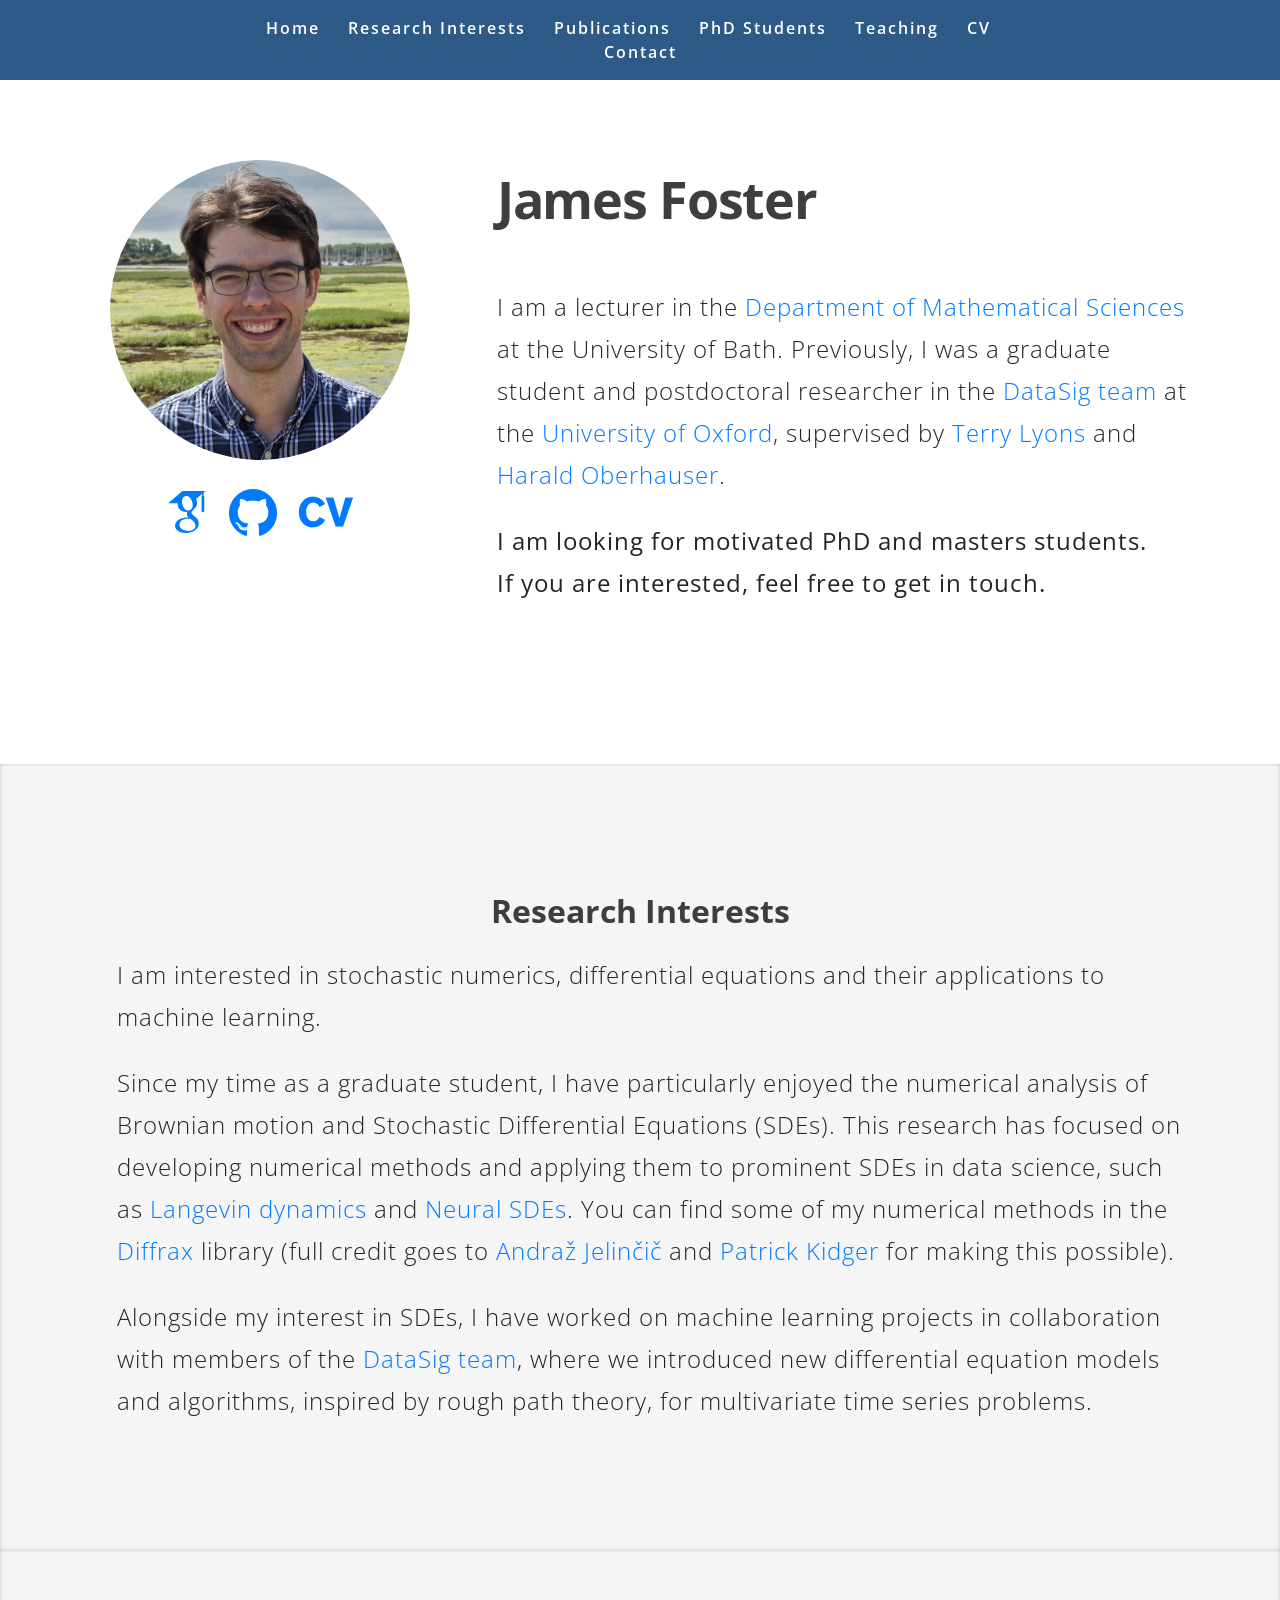
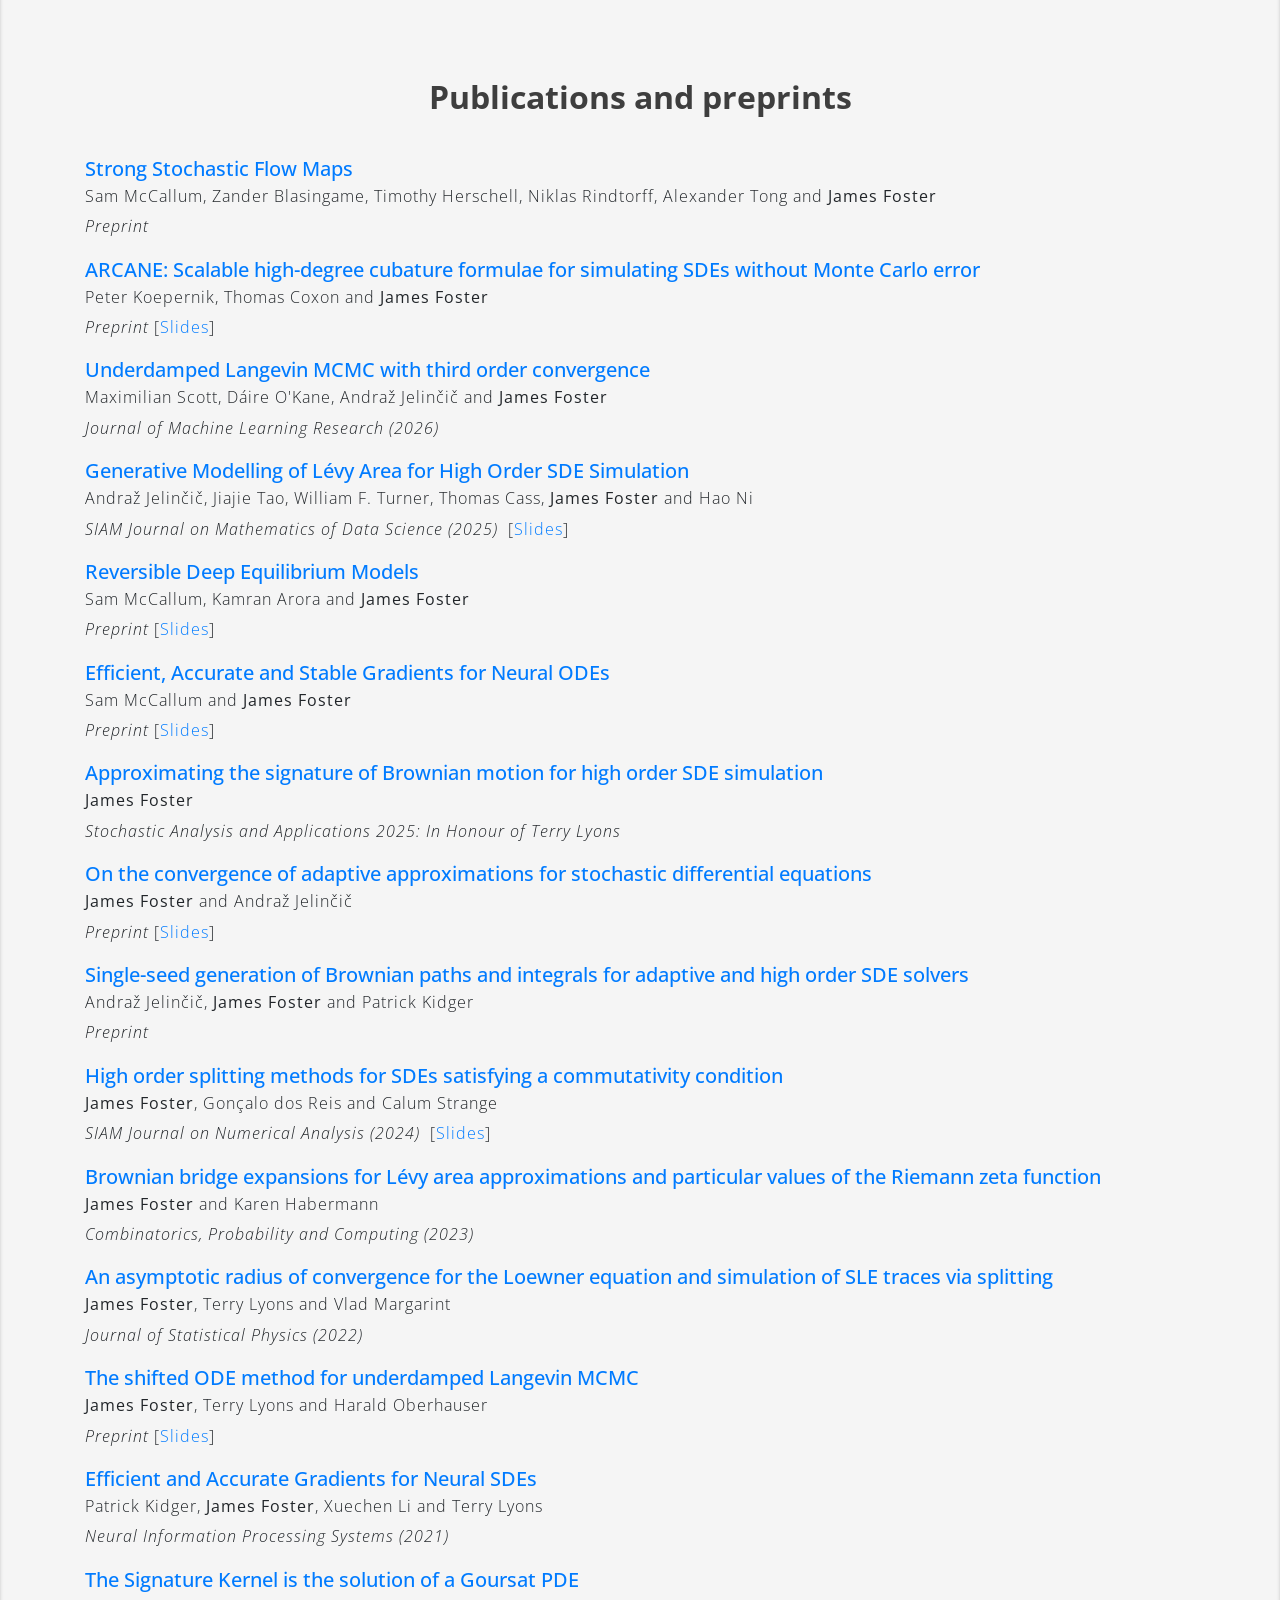
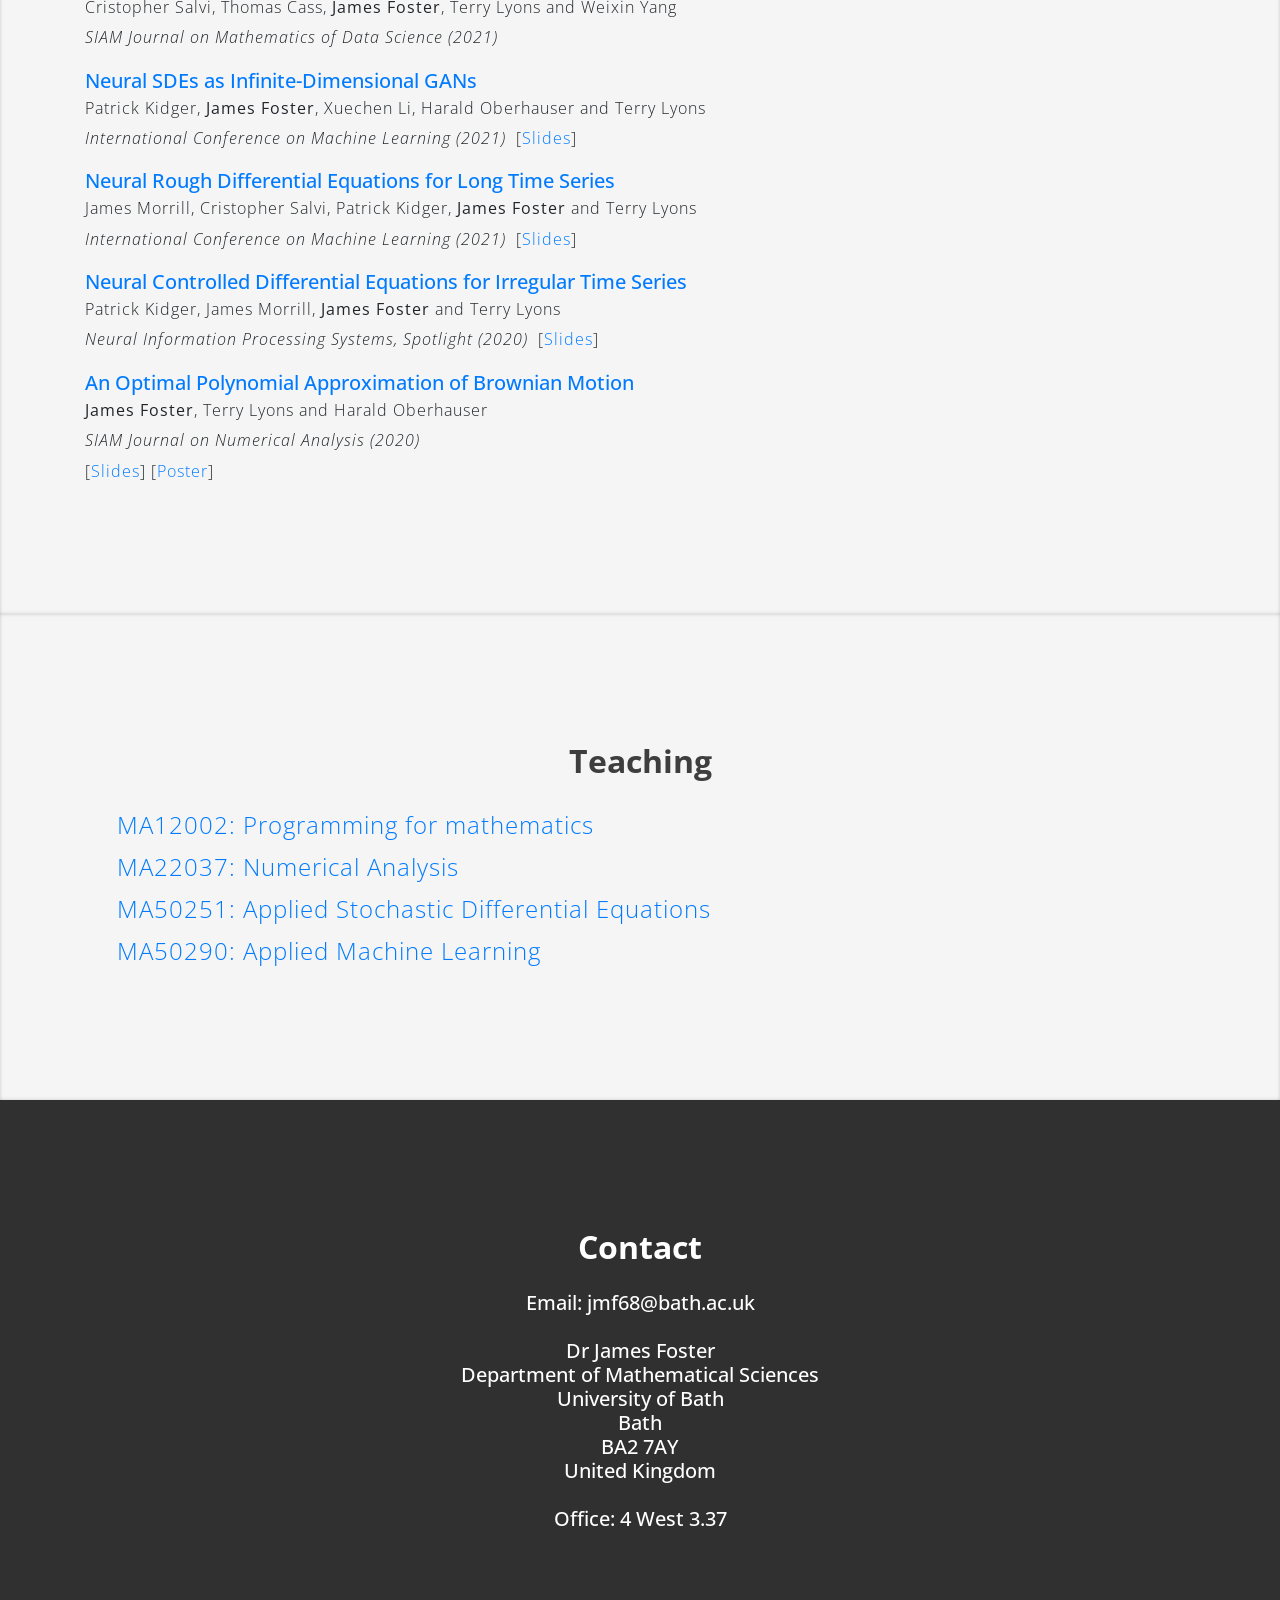
==== index.html @ fef4290f "Initial commit" ====
<!--
Author: W3layouts
Author URL: http://w3layouts.com
License: Creative Commons Attribution 3.0 Unported
License URL: http://creativecommons.org/licenses/by/3.0/
-->

<!--
I would like to acknowledge Dr Ruqi Zhang, whose website this was adapted from (and whose MCMC research I quite like!)
-->

<!DOCTYPE html>
<html lang="zxx">
<head>
	<title>James Foster</title>
	<link rel="icon" type="image/x-icon" href="images/bath favicon.ico">
	<!-- Meta tag Keywords -->
	<meta name="viewport" content="width=device-width, initial-scale=1">
	<meta charset="UTF-8" />
	<meta name="keywords" content="Exclusive Responsive web template, Bootstrap Web Templates, Flat Web Templates, Android Compatible web template, Smartphone Compatible web template, free webdesigns for Nokia, Samsung, LG, SonyEricsson, Motorola web design" />
	<!-- <script>
		addEventListener("load", function () {
			setTimeout(hideURLbar, 0);
		}, false);

		function hideURLbar() {
			window.scrollTo(0, 1);
		}
	</script> -->
	<!-- //Meta tag Keywords -->
	<!-- Custom-Files -->
	<link rel="stylesheet" href="css/bootstrap.css">
	<!-- Bootstrap-Core-CSS -->
	<link rel="stylesheet" href="css/style.css" type="text/css" media="all" />
	<!-- Style-CSS -->
	<link rel="stylesheet" href="css/font-awesome.css">
	<!-- Font-Awesome-Icons-CSS -->
	<!-- //Custom-Files -->
	<link rel="stylesheet" href="academicons-1.9.0/css/academicons.min.css"/>
	<!-- Web-Fonts -->
	<link href="//fonts.googleapis.com/css?family=Open+Sans:300,400,600,700,800" rel="stylesheet">
	<!-- //Web-Fonts -->
	<style>
			h5.title {
			  margin-bottom: 0;
			  margin-top: 1rem;
			}
	</style>
</head>
<body>
	<!-- header -->
		<!-- navigation -->
		<div class="main-top">
		 <header>
			<div class="container-fluid px-lg-5 ">
				<nav class="mnu mx-auto">
						  <label for="drop" class="toggle">Menu</label>
							<input type="checkbox" id="drop">
							<ul class="menu">
								<li class="mr-lg-4 mr-3"><a href="index.html">Home</a></li>
								<li class="mr-lg-4 mr-3"><a href="#interests" class="scroll">Research Interests</a></li>
								<li class="mr-lg-4 mr-3"><a href="#publications" class="scroll">Publications</a></li>
								<li class="mr-lg-4 mr-3"><a href="students.html" class="scroll">PhD Students</a></li>
								<li class="mr-lg-4 mr-3"><a href="#teaching" class="scroll">Teaching</a></li>
								<li class="mr-lg-4 mr-3"><a href="pdf/cv.pdf" class="scroll">CV</a></li>
								<li><a href="#contact" class="scroll">Contact</a></li>					
							</ul>
						</nav>
			</div>
		</header>
		</div>
		<!-- //navigation-->

	<section class="banner-bottom" id="about">
		<div class="container">
            <div class="inner-sec">
                <div class="row middle-grids">
                    <div class="col-lg-4 advantage-grid-info1">
                        <div class="advantage_left1 text-center">
							<img src="images/portrait after third year at Bath.jpg" class="img-fluid" alt="">
							<p class="mt-4"> <a href="https://scholar.google.com/citations?user=qrRqXi0AAAAJ&hl=en"><i class="ai ai-google-scholar" aria-hidden="true"style="font-size: 3.5em"></i></a>
								&nbsp&nbsp&nbsp<a href="https://github.com/james-m-foster"><i class="fa fa-github"style="font-size: 3.5em"></i></a>
								&nbsp&nbsp&nbsp<a href="pdf/cv.pdf"><i class="ai ai-cv"style="font-size: 3.5em"></i></a>
							</p>
                        </div>
                    </div> 
					 <div class="col-lg-8 advantage-grid-info">
                        <div class="advantage_left">
                             <h1 class="heading text-capitalize mb-sm-5 mb-4"><span>James Foster </span></h1>
							<p style="color:#212529",class="mt-4">I am a lecturer in the <a href="https://www.bath.ac.uk/departments/department-of-mathematical-sciences/">Department of Mathematical Sciences</a> at the University of Bath. Previously, I was a graduate student and postdoctoral researcher in the <a href="https://datasig.ac.uk/">DataSig team</a> at the <a href="https://www.maths.ox.ac.uk/">University of Oxford</a>, supervised by <a href="https://www.maths.ox.ac.uk/people/terry.lyons">Terry Lyons</a> and <a href="https://people.maths.ox.ac.uk/oberhauser/">Harald Oberhauser</a>.
							</p>
							<br>
							<p style="color:#212529",class="mt-4"><b style="font-size: 1.em">I am looking for motivated PhD and masters students.<br> If you are interested, feel free to get in touch.</b></p>					
						</div>
                    </div>
                </div>
            </div>
		</div>

	</section>
	<div class="agileits-services" id="interests">
		<div class="container">
		   <h2 class="heading text-capitalize"> Research Interests </h2><br>
		   <div class="advantage_left">
			<div align="left">
		   <p style="color:#212529",class="mt-3">I am interested in stochastic numerics, differential equations and their applications to machine learning.
</p>
<br>
<p style="color:#212529",class="mt-3">Since my time as a graduate student, I have particularly enjoyed the numerical analysis of Brownian motion and Stochastic Differential Equations (SDEs). This research has focused on developing numerical methods and applying them to prominent SDEs in data science, such as <a href="https://docs.kidger.site/diffrax/examples/underdamped_langevin_example/">Langevin dynamics</a> and <a href="https://docs.kidger.site/diffrax/examples/neural_sde/">Neural SDEs</a>. You can find some of my numerical methods in the <a href="https://docs.kidger.site/diffrax/devdocs/srk_example/">Diffrax</a> library (full credit goes to <a href="https://si.linkedin.com/in/andraz-jelincic-41712b1b8">Andraž Jelinčič</a> and <a href="https://kidger.site/">Patrick Kidger</a> for making this possible).
</p>
<br>
<p style="color:#212529",class="mt-3">Alongside my interest in SDEs, I have worked on machine learning projects in collaboration with members of the <a href="https://datasig.ac.uk/">DataSig team</a>, where we introduced new differential equation models and algorithms, inspired by rough path theory, for multivariate time series problems.
		  </p>
		</div>
		</div>
            
    </div>
	</div>

    </section>
	<div class="agileits-services" id="publications">
		<div class="container">
		   <h2 class="heading"> Publications and preprints </h2>
		   <br>
			<div align="left">
			<h5 class="title"><a href="https://arxiv.org/abs/2606.01086"> Strong Stochastic Flow Maps</a></h5>					
			<p style="color:#212529",class="mt-0"> Sam McCallum, Zander Blasingame, Timothy Herschell, Niklas Rindtorff, Alexander Tong and <b>James Foster</b></br>
				<i>Preprint</i>
			</p>
			</div>
			<div align="left">
			<h5 class="title"><a href="https://arxiv.org/abs/2602.17151"> ARCANE: Scalable high-degree cubature formulae for simulating SDEs without Monte Carlo error</a></h5>					
			<p style="color:#212529",class="mt-0"> Peter Koepernik, Thomas Coxon and <b>James Foster</b></br>
				<i>Preprint</i>
				[<a href="pdf/Accelerating SDE simulation with cubature formulae.pdf">Slides</a>]
			</p>
			</div>
			<div align="left">
			<h5 class="title"><a href="https://arxiv.org/abs/2508.16485"> Underdamped Langevin MCMC with third order convergence</a></h5>					
			<p style="color:#212529",class="mt-0"> Maximilian Scott, Dáire O'Kane, Andraž Jelinčič and <b>James Foster</b></br>
				<i>Journal of Machine Learning Research (2026)</i>
			</p>
			</div>
			<div align="left">
			<h5 class="title"><a href="https://arxiv.org/abs/2308.02452"> Generative Modelling of Lévy Area for High Order SDE Simulation</a></h5>					
			<p style="color:#212529",class="mt-0"> Andraž Jelinčič, Jiajie Tao, William F. Turner, Thomas Cass, <b>James Foster</b> and Hao Ni</br>
				<i>SIAM Journal on Mathematics of Data Science (2025)&nbsp</i>
				[<a href="pdf/Generative modelling of Lévy area for high order SDE simulation.pdf">Slides</a>]
			</p>
			</div>
			<div align="left">
			<h5 class="title"><a href="https://arxiv.org/abs/2509.12917"> Reversible Deep Equilibrium Models</a></h5>					
			<p style="color:#212529",class="mt-0"> Sam McCallum, Kamran Arora and <b>James Foster</b></br>
				<i>Preprint</i>
				[<a href="pdf/Reversible solvers for neural differential equations.pdf">Slides</a>]
			</p>
			</div>
<div align="left">
			<h5 class="title"><a href="https://arxiv.org/abs/2410.11648"> Efficient, Accurate and Stable Gradients for Neural ODEs</a></h5>					
			<p style="color:#212529",class="mt-0"> Sam McCallum and <b>James Foster</b></br>
				<i>Preprint</i>
				[<a href="pdf/Reversible solvers for neural differential equations.pdf">Slides</a>]
			</p>
			</div>
			<div align="left">
			<h5 class="title"><a href="http://arxiv.org/abs/2409.10118"> Approximating the signature of Brownian motion for high order SDE simulation</a></h5>					
			<p style="color:#212529",class="mt-0"> <b>James Foster</b></br>
				<i>Stochastic Analysis and Applications 2025: In Honour of Terry Lyons</i>
			</p>
			</div>
		   	<div align="left">
			<h5 class="title"><a href="https://arxiv.org/abs/2311.14201"> On the convergence of adaptive approximations for stochastic differential equations</a></h5>					
			<p style="color:#212529",class="mt-0"> <b>James Foster</b> and Andraž Jelinčič</br>
				<i>Preprint</i>
				[<a href="pdf/On the convergence of adaptive approximations for SDEs.pdf">Slides</a>]
			</p>
			</div>
			<div align="left">
			<h5 class="title"><a href="https://arxiv.org/abs/2405.06464"> Single-seed generation of Brownian paths and integrals for adaptive and high order SDE solvers</a></h5>					
			<p style="color:#212529",class="mt-0"> Andraž Jelinčič, <b>James Foster</b> and Patrick Kidger</br>
				<i>Preprint</i>
			</p>
			</div>
		   <div align="left">
			<h5 class="title"><a href="https://arxiv.org/abs/2210.17543"> High order splitting methods for SDEs satisfying a commutativity condition</a></h5>					
			<p style="color:#212529",class="mt-0"> <b>James Foster</b>, Gonçalo dos Reis and Calum Strange</br>
				<i>SIAM Journal on Numerical Analysis (2024)&nbsp</i>
				[<a href="pdf/High order splitting methods for SDEs.pdf">Slides</a>]
			</p>
			</div>
		   <div align="left">
			<h5 class="title"><a href="https://arxiv.org/abs/2102.10095"> Brownian bridge expansions for Lévy area approximations and particular values of the Riemann
zeta function</a></h5>					
			<p style="color:#212529",class="mt-0"> <b>James Foster</b> and Karen Habermann</br>
				<i>Combinatorics, Probability and Computing (2023)</i>
			</p>
			</div>
		   <div align="left">
			<h5 class="title"><a href="https://arxiv.org/abs/1912.06424"> An asymptotic radius of convergence for the Loewner equation and simulation of SLE traces via splitting</a></h5>					
			<p style="color:#212529",class="mt-0"> <b>James Foster</b>, Terry Lyons and Vlad Margarint</br>
				<i>Journal of Statistical Physics (2022)</i>
			</p>
			</div>
			<div align="left">
			<h5 class="title"><a href="https://arxiv.org/abs/2101.03446"> The shifted ODE method for underdamped Langevin MCMC</a></h5>					
			<p style="color:#212529",class="mt-0"> <b>James Foster</b>, Terry Lyons and Harald Oberhauser</br>
				<i>Preprint</i>
				[<a href="pdf/High order simulation of underdamped Langevin dynamics.pdf">Slides</a>]
			</p>
			</div>
		   <div align="left">
			<h5 class="title"><a href="https://arxiv.org/abs/2105.13493"> Efficient and Accurate Gradients for Neural SDEs</a></h5>					
			<p style="color:#212529",class="mt-0"> Patrick Kidger, <b>James Foster</b>, Xuechen Li and Terry Lyons</br>
				<i>Neural Information Processing Systems (2021)</i>
			</p>
			</div>
		   <div align="left">
			<h5 class="title"><a href="https://arxiv.org/abs/2006.14794"> The Signature Kernel is the solution of a Goursat PDE</a></h5>					
			<p style="color:#212529",class="mt-0"> Cristopher Salvi, Thomas Cass, <b>James Foster</b>, Terry Lyons and Weixin Yang</br>
				<i>SIAM Journal on Mathematics of Data Science (2021)</i>
			</p>
			</div>
		   <div align="left">
			<h5 class="title"><a href="https://arxiv.org/abs/2102.03657"> Neural SDEs as Infinite-Dimensional GANs</a> </h5>					
			<p style="color:#212529",class="mt-0"> Patrick Kidger, <b>James Foster</b>, Xuechen Li, Harald Oberhauser and Terry Lyons</br>
				<i>International Conference on Machine Learning (2021)&nbsp</i>
				[<a href="pdf/Neural SDE presentation.pdf">Slides</a>] 
			</p>
			</div>
		   <div align="left">
			<h5 class="title"><a href="https://arxiv.org/abs/2009.08295"> Neural Rough Differential Equations for Long Time Series</a> </h5>					
			<p style="color:#212529",class="mt-0"> James Morrill, Cristopher Salvi, Patrick Kidger, <b>James Foster</b> and Terry Lyons</br>
				<i>International Conference on Machine Learning (2021)&nbsp</i>
				[<a href="pdf/Log-signatures and Neural RDEs.pdf">Slides</a>] 
			</p>
			</div>
			<div align="left">
			<h5 class="title"><a href="https://arxiv.org/abs/2005.08926"> Neural Controlled Differential Equations for Irregular Time Series</a></h5>					
			<p style="color:#212529",class="mt-0"> Patrick Kidger, James Morrill, <b>James Foster</b> and Terry Lyons</br>
				<i>Neural Information Processing Systems, Spotlight (2020)&nbsp</i>
				[<a href="pdf/Neural Controlled Differential Equations.pdf">Slides</a>] 
			</p>
			</div>
			<div align="left">
			<h5 class="title"><a href="https://arxiv.org/abs/1904.06998"> An Optimal Polynomial Approximation of Brownian Motion</a></h5>					
			<p style="color:#212529",class="mt-0"> <b>James Foster</b>, Terry Lyons and Harald Oberhauser</br>
				<i>SIAM Journal on Numerical Analysis (2020)</i></br>
				[<a href="pdf/Brownian motion and polynomials.pdf">Slides</a>] [<a href="pdf/Understanding randomness with polynomials.pdf">Poster</a>]
			</p>
			</div>
    	</div>
	</div>
<div class="agileits-services" id="teaching">
	<div class="container">
	<h2 class="heading text-capitalize"> Teaching </h2><br>
	<div class="advantage_left">
		<div align="left">
		<p style="color:#212529",class="mt-3">
		<a href="https://moodle.bath.ac.uk/course/view.php?id=60561">MA12002: Programming for mathematics</a></br>
		<a href="ma22037.html">MA22037: Numerical Analysis</a></br>
		<a href="ma50251.html">MA50251: Applied Stochastic Differential Equations</a></br>
		<a href="ma50290.html">MA50290: Applied Machine Learning</a></br>
		</p> 
	</div>
	</div>
		
</div>
</div>


<!-- contact -->
	 <section class="wedo" id="contact">
		<div class="container">
			<h3 class="heading text-capitalize text-white text-center"> Contact </h3><br>
			<div advantage_left>
					<h5 class="heading text-white text-center">
						Email: jmf68@bath.ac.uk <br><br>
						Dr James Foster<br>
						Department of Mathematical Sciences <br>
						University of Bath <br>
						Bath <br>
						BA2 7AY <br>
						United Kingdom <br><br>
						Office: 4 West 3.37
					</h5>
			   </div>
			
		</div>
	</section>
	 <!-- //contact -->

</body>
</html>
---- css/style.css ----
/*--
Author: W3layouts
Author URL: http://w3layouts.com
License: Creative Commons Attribution 3.0 Unported
License URL: http://creativecommons.org/licenses/by/3.0/
--*/
/* Reset Code */
html {
  scroll-behavior: smooth;
}

body {
    padding: 0;
    margin: 0;
    background: #FFF;
    font-family: 'Open Sans', sans-serif;
}
body a {
    transition: 0.5s all;
    -webkit-transition: 0.5s all;
    -moz-transition: 0.5s all;
    -o-transition: 0.5s all;
    -ms-transition: 0.5s all;
    text-decoration: none;
}

body a:hover {
    text-decoration: none;
    transition: 0.5s all;
    -webkit-transition: 0.5s all;
    -moz-transition: 0.5s all;
    -o-transition: 0.5s all;
    -ms-transition: 0.5s all;
}

body a:focus,
a:hover {
    text-decoration: none;
}

input[type="button"],
input[type="submit"] {
    transition: 0.5s all;
    -webkit-transition: 0.5s all;
    -moz-transition: 0.5s all;
    -o-transition: 0.5s all;
    -ms-transition: 0.5s all;
}

input[type="button"]:hover,
input[type="submit"]:hover {
    transition: 0.5s all;
    -webkit-transition: 0.5s all;
    -moz-transition: 0.5s all;
    -o-transition: 0.5s all;
    -ms-transition: 0.5s all;
}

h1,
h2,
h3,
h4,
h5,
h6 {
    margin: 0;
    padding: 0;
   font-family: 'Open Sans', sans-serif;
}

p {
    margin: 0;
    padding: 0;
    font-size: 16px;
    letter-spacing: 1px;
    line-height: 1.9;
    color: #888;
	font-weight: 300;
    font-family: 'Open Sans', sans-serif;
}

ul,
ol {
    margin: 0;
    padding: 0;
}

label {
    margin: 0;
}

a:focus,
a:hover {
    text-decoration: none;
    outline: none
}

/* //Reset Code */
/*-- header --*/

/* CSS Document */

header {
    position: absolute;
    z-index: 9;
    width: 100%;
}

.toggle,
[id^=drop] {
    display: none;
}

/* Giving a background-color to the nav container. */

nav {
    margin: 0;
    padding: 0;
}
header {
    position: absolute;
    z-index: 9;
    width: 100%;
    background: #2E5A88;
    padding: 1em 0;
}

#logo a {
    float: left;
    display: initial;
    margin: 0;
    color: #fff;
}

#logo a span {
    color: #fff;
}
nav.mnu {
    width: 50%;
    text-align: center;
}
/* Since we'll have the "ul li" "float:left"
 * we need to add a clear after the container. */

nav:after {
    content: "";
    display: table;
    clear: both;
}

/* Removing padding, margin and "list-style" from the "ul",
 * and adding "position:reltive" */

nav ul {
    padding: 0;
    margin: 0;
    list-style: none;
    position: relative;
}

/* Positioning the navigation items inline */

nav ul li {
    margin: 0px;
    display: inline-block;
}

/* Styling the links */

nav a {
       padding: 0;
    color: #fff;
    font-size: 16px;
    letter-spacing: 2px;
    font-weight: 600;
}


nav ul li ul li:hover {
    background: #f8f9fa;
}

/* Background color change on Hover */

nav a:hover {
    color: #EA8A95;
}

.menu li.active a {
    color: #EA8A95;
}

/* Hide Dropdowns by Default
 * and giving it a position of absolute */

nav ul ul {
    display: none;
    position: absolute;
    /* has to be the same number as the "line-height" of "nav a" */
    top: 30px;
    background: #fff;
    padding: 10px;
}

/* Display Dropdowns on Hover */

nav ul li:hover > ul {
    display: inherit;
}

/* Fisrt Tier Dropdown */

nav ul ul li {
    width: 170px;
    float: none;
    display: list-item;
    position: relative;
}

nav ul ul li a {
    color: #333;
    padding: 5px 10px;
    display: block;
}

/* Second, Third and more Tiers	
 * We move the 2nd and 3rd etc tier dropdowns to the left
 * by the amount of the width of the first tier.
*/

nav ul ul ul li {
    position: relative;
    top: -60px;
    /* has to be the same number as the "width" of "nav ul ul li" */
    left: 170px;
}


/* Change ' +' in order to change the Dropdown symbol */

li > a:only-child:after {
    content: '';
}


/* Media Queries
--------------------------------------------- */

@media all and (max-width: 768px) {

    #logo {
        display: block;
        padding: 0;
        width: 100%;
        text-align: center;
        float: none;
    }

    nav {
        margin: 0;
    }

    /* Hide the navigation menu by default */
    /* Also hide the  */
    .toggle + a,
    .menu {
        display: none;
    }

    /* Stylinf the toggle lable */
    .toggle {
        display: block;
        padding: 8px 20px;
        font-size: 15px;
        text-decoration: none;
        border: none;
        
        background-color: #ffffff;
        color: #333;
        cursor: pointer;
    }
    .menu .toggle {
        float: none;
        text-align: center;
        margin: auto;
        width: 80%;
        padding: 5px;
        font-weight: normal;
        font-size: 16px;
        letter-spacing: 1px;
    }

    .toggle:hover {
        color: #333;
        background-color: #fff;
    }

    /* Display Dropdown when clicked on Parent Lable */
    [id^=drop]:checked + ul {
        display: block;
        background: rgba(16, 16, 16, 0.85);
        padding: 15px 0;
        text-align: center;
		width: 100%;
    }

    /* Change menu item's width to 100% */
    nav ul li {
        display: block;
        width: 100%;
        padding: 5px 0;
    }

    nav ul ul .toggle,
    nav ul ul a {
        padding: 0 40px;
    }

    nav ul ul ul a {
        padding: 0 80px;
    }

    nav a:hover,
    nav ul ul ul a {
        background-color: transparent;
    }

    nav ul li ul li .toggle,
    nav ul ul a,
    nav ul ul ul a {
        padding: 14px 20px;
        color: #FFF;
        font-size: 17px;
    }


    nav ul li ul li .toggle,
    nav ul ul a {
        background-color: #212121;
    }

    /* Hide Dropdowns by Default */
    nav ul ul {
        float: none;
        position: static;
        color: #ffffff;
        /* has to be the same number as the "line-height" of "nav a" */
    }

    /* Hide menus on hover */
    nav ul ul li:hover > ul,
    nav ul li:hover > ul {
        display: none;
    }

    /* Fisrt Tier Dropdown */
    nav ul ul li {
        display: block;
        width: 100%;
        padding: 0;
    }

    nav ul ul ul li {
        position: static;
        /* has to be the same number as the "width" of "nav ul ul li" */
    }
    nav ul ul li a {
        color: #fff;
        font-size: 0.85em;
    }
}

@media all and (max-width: 330px) {

    nav ul li {
        display: block;
        width: 94%;
    }

}
/* bottom-to-top */
#toTop {
    display: none;
    text-decoration: none;
    position: fixed;
    bottom: 24px;
    right: 3%;
    border-radius: 50%;
    overflow: hidden;
    z-index: 999;
    width: 35px;
    height: 35px;
    border: none;
    text-indent: 100%;
    background: url(../images/move-top.png) no-repeat 0px 0px;
}

#toTopHover {
    width: 32px;
    height: 32px;
    display: block;
    overflow: hidden;
    float: right;
    opacity: 0;
    -moz-opacity: 0;
    filter: alpha(opacity=0);
}

/* //bottom-to-top */

/* //header */
.advantage_left h4 {
    font-size: 15px;
    font-weight: 700;
    text-transform: uppercase;
    letter-spacing: 2px;
    color: #36b1af;
}
.advantage_left h3 {
    font-size: 30px;
    font-weight: 700;
    letter-spacing: 2px;
}
.advantage_left1 img {
    width: 300px;
    height: 300px;
    border-radius: 50%;
}
a.banner-button, button.submit {
    background: #EA8A95;
    color: #fff;
    letter-spacing: 1px;
    font-size: 1.5em;
    font-weight: 700;
	border:none;
    padding: 14px 34px;
	text-shadow: -1px -1px 0.5px rgba(0, 0, 0, 0.5);
	box-shadow: inset 0px 0px 0px 1px rgba(0, 0, 0, 0.5);
    -webkit-transition: 0.5s all;
    -o-transition: 0.5s all;
    -moz-transition: 0.5s all;
    -ms-transition: 0.5s all;
    transition: 0.5s all;
}
a.banner-button:hover {
    border:none;
     background:#e07682;
    color: #fff;
}
a.banner-button2 {
    background:#0ad8a1;
    color: #fff;
    letter-spacing: 1px;
    border: 1px solid #0ad8a1;
    padding: 10px 23px;
    -webkit-transition: 0.5s all;
    -o-transition: 0.5s all;
    -moz-transition: 0.5s all;
    -ms-transition: 0.5s all;
    transition: 0.5s all;
}
a.banner-button2:hover {
    border: 1px solid #9acff2;
    background: #9acff2;
}
.banner-bottom {
    padding: 10em 0;
    box-shadow: 0px 1px 0px 0px rgba(0, 0, 0, 0.05);
}
.agileits-services-grids i {
    font-size: 2em;
    color: #b84373;
    text-align: center;
}
.agileits-services-grids h4 {
    font-size: 1.5em;
    color: #3e3e3e;
    text-transform: CAPITALIZE;
    line-height: 1.5em;
    letter-spacing: -0.015em;
    font-weight: 700;
}
.agileits-services-grids span {
    font-size: 4.5em;
    color:#8abdea;
}
p.subs {
    font-size: 1.25em;
}
/* services */
h3.heading,h2.heading {
    font-size: 2em;
    font-weight: 700;
    color: #3e3e3e;
}
h1.heading {
    font-size: 3.25em;
    font-weight: 300;
    letter-spacing: -0.025em;
    color: #3e3e3e;
    line-height: 1.5em;
    position: relative;
}
h1.heading span {
    font-weight: 700;
}
.advantage_left {
    padding-left: 2em;
}
.advantage_left p {
    font-size: 1.5em;
    line-height: 1.75em;
}
.advantage_left p span {
    font-weight: 600;
    color: #282828;
}
/* heading title */
h3.tittle {
    font-size: 40px;
    letter-spacing: 1px;
}

p.sub-tittle {
    max-width: 700px;
    margin: 0 auto;
    font-size: 20px;
}
.agileits-services {
    padding: 8em 0;
    box-shadow: inset 0px 0px 5px -2px rgba(0, 0, 0, 0.47);
    text-align: center;
    background: #f5f5f5;
}
.agileits-services-grids {
    background: #f7f7f7;
    box-shadow: inset 0px 0px 0px 1px rgba(0, 0, 0, 0.15), 0px 2px 3px 0px rgba(0, 0, 0, 0.1);
    text-align: center;
    padding:3em 2em 3.5em 2em;
}
/* //services */
.newsgrid_tp {
    background: #f7f7f7;
    box-shadow: inset 0px 0px 0px 1px rgba(0, 0, 0, 0.15), 0px 2px 3px 0px rgba(0, 0, 0, 0.1);
    text-align: center;
}
.news {
    padding: 8em 0;
    box-shadow: inset 0px 0px 5px -2px rgba(0, 0, 0, 0.47);
    text-align: center;
    background: #f5f5f5;
}
.news_bt {
    padding: 2em;
}
section.news.text-center h4 {
    font-size: 1.5em;
    font-weight: 700;
    letter-spacing: -0.015em;
    color: #3e3e3e;
}
/* contact */
.wedo {
    padding: 8em 0;
    background: #303030;
}
.contact_grid_right input[type="text"], .contact_grid_right input[type="email"], .contact_grid_right textarea {
    outline: none;
    padding: 15px 15px;
    font-size: 14px;
    color: #777;
    background: #282828;
    width: 100%;
    letter-spacing: 1px;
    border: 1px solid #404040;
    border-radius: 0.25em;
    margin-top: 1em;
}

.contact_grid_right input[type="text"]:nth-child(2),
.contact_grid_right input[type="email"] {
    margin: 1em 0 0;
}

.contact_grid_right textarea {
    min-height: 17em;
    margin: 1em 0em;
    resize: none;
}

.contact_grid_right input[type="submit"], .contact_grid_right input[type="reset"] {
    outline: none;
    padding: 20px 0;
    font-size: 1.1em;
    color: #fff;
    background: #444;
    width: 22%;
    border: none;
    letter-spacing: 2px;
    border-radius: 0.25em;
    -webkit-transition: 0.5s all;
    -moz-transition: 0.5s all;
    -o-transition: 0.5s all;
    -ms-transition: 0.5s all;
    transition: 0.5s all;
    font-weight: 700;
    cursor: pointer;
}

.contact_grid_right input[type="submit"],
.contact_grid_right input[type="reset"]:hover {
    background-color: #EA8A95;
}
.contact_grid_right.mt-5.text-center {
    width: 80%;
}
.follow {
    padding: 3em 0;
    margin: 5em 0;
    border-top: 1px solid #444;
    border-bottom: 1px solid #444;
}
ul.social_section_1info li {
    display: inline-block;
}
ul.social_section_1info li a {
    width: 50px;
    height: 50px;
    text-align: center;
    display: block;
    line-height: 47px;
    border-radius: 5px;
    border: 1px solid #484848;
    background: #272727;
}
ul.social_section_1info a {
    color: #999;
    margin-right: 30px;
    font-size: 22px;
}
ul.social_section_1info a:hover {
    color: #fff;
}
.cpy-right p{
	color:#999;
}
.cpy-right p a {
    color: #ea8a95;
}
.cpy-right p a:hover{
	color:#999;
}

#success-message {
	opacity: 0;
}

.col-xs-12.col-sm-12.col-md-12.col-lg-12 {
	padding: 0 20% 0 20%;
}

.form-title {
	padding: 25px;
	font-size: 30px;
	font-weight: 300;
}

.form-group .form-control {
	-webkit-box-shadow: none;
	border-bottom: 1px;
	border-style: none none solid none;
	border-color:#ffd708;
}

.form-group .form-control:focus {
	box-shadow: none;
	border-width: 0 0 2px 0;
	border-color: #000;
}

textarea {
	resize: none;
}

.btn-mod.btn-large {
	height: auto;
	padding: 13px 52px;
	font-size: 15px;
}

.btn-mod.btn-border {
	color: #000000;
	border: 1px solid #000000;
	background: transparent;
}

.btn-mod,
a.btn-mod {
	-webkit-box-sizing: border-box;
	-moz-box-sizing: border-box;
	box-sizing: border-box;
	padding: 4px 13px;
	color: #fff;
	background: rgba(34, 34, 34, .9);
	border: 1px solid transparent;
	font-size: 11px;
	font-weight: 400;
	text-transform: uppercase;
	text-decoration: none;
	letter-spacing: 2px;
	-webkit-border-radius: 0;
	-moz-border-radius: 0;
	border-radius: 0;
	-webkit-box-shadow: none;
	-moz-box-shadow: none;
	box-shadow: none;
	-webkit-transition: all 0.2s cubic-bezier(0.000, 0.000, 0.580, 1.000);
	-moz-transition: all 0.2s cubic-bezier(0.000, 0.000, 0.580, 1.000);
	-o-transition: all 0.2s cubic-bezier(0.000, 0.000, 0.580, 1.000);
	-ms-transition: all 0.2s cubic-bezier(0.000, 0.000, 0.580, 1.000);
	transition: all 0.2s cubic-bezier(0.000, 0.000, 0.580, 1.000);
}

.btn-mod.btn-border:hover,
.btn-mod.btn-border:active,
.btn-mod.btn-border:focus,
.btn-mod.btn-border:active:focus {
	color: #fff;
	border-color: #000;
	background: #000;
	outline: none;
}

@media only screen and (max-width: 500px) {
	.btn-mod.btn-large {
		padding: 6px 16px;
		font-size: 11px;
	}
	.form-title {
		font-size: 20px;
	}
}

form#contact-form label {
	color: #ea4335;
}

label {
	color: #000 !important;
	font-weight: 600;
	letter-spacing: 0.5px;
}

/* //contact */

/* contact */

.form-control {
	background-color: #e2e2e2;
	border: none;
}

.map iframe {
	width: 100%;
	border: 7px solid #e4e4e4;
	min-height: 500px;
}

/* //contact */
/* responsive */

@media(max-width: 1680px) {}

@media(max-width: 1600px) {}

@media(max-width: 1440px) {
   
}

@media(max-width: 1366px) {
	nav.mnu {
    width: 65%;
}
}

@media(max-width: 1280px) {
   
}

@media(max-width: 1080px) {
    .navbar-light .navbar-nav .nav-link {
        font-size: 15px;
    }

    nav.navbar.navbar-expand-lg {
        padding: 2px 0;
    }

    a.reqe-button {
        font-size: 14px;
    }

    .stats_info i {
        font-size: 38px;
    }

    .stats_info p {
        font-size: 40px;
    }

    .stats_info h4 {
        font-size: 15px;
    }

    .main-stats-inner-img,
    .main-stats-inner-img.two {
        min-height: 330px;
    }

    .stats_info {
        margin-top: 6em;
    }

    .contact-info h4 {
        font-size: 15px;
    }

    .map iframe {
        min-height: 330px;
    }
	nav.mnu {
    width: 100%;
}
}

@media(max-width: 1050px) {

}

@media(max-width: 1024px) {
   
}

@media(max-width: 991px) {
    a.navbar-brand {
        font-size: 34px;
    }
    .main-stats-inner-img,
    .main-stats-inner-img.two {
        min-height: 280px;
    }
.navbar-light .navbar-toggler {
    background: #fff;
}
.newsgrid5 {
    margin-top: 3em;
}
.contact_grid_right input[type="submit"], .contact_grid_right input[type="reset"] {
    width: 41%;
}
.advantage_left {
    padding-left: 0em;
    margin-top: 2em;
    text-align: center;
}
	.banner-bottom {
    padding: 2em 5em 3em 5em;
}
.agileits-services {
    padding: 3em 5em 3em 5em;
}
footer {
    padding: 3em 0em 3em 0em;
}
p.sub-tittle {
    font-size: 15px;
}
.advantage_left1.text-center {
    margin-top: 3em;
}
   nav.navbar.navbar-expand-lg {
        padding: 0px 16px;
    }
	.navbar-light .navbar-nav .nav-link {
    padding: 8px 0;
}
.wedo {
    padding: 4em 0;
}
.news {
    padding: 4em 0;
}
}
@media(max-width: 900px) {

}

@media(max-width: 800px) {

}

@media(max-width: 768px) {
   h1.heading {
    font-size: 2.7em;
}
.advantage_left p {
    font-size: 1.3em;
}
nav ul {
    padding-top: 2.5em;
}
}

@media(max-width: 736px) {
   
	.banner-bottom {
    padding: 2em 3em 3em 3em;
}
.agileits-services {
    padding: 3em 3em 3em 3em;
}
section.team-sec.main-stats-inner {
    padding: 3em 3em 3em 3em;
}
.foot-top {
    padding-left: 1em;
    margin-top: 2em;
}
.logo {
    padding: 3em 2em 3em 2em;
}
section.content-inner {
    padding: 3em 3em 3em 3em;
}
.newsgrid2 {
    margin-top: 3em;
}
.contact_grid_right.mt-5.text-center {
    width: 100%;
}
.follow {
    margin: 3em 0;
}
p.subs {
    font-size: 1em;
}
}

@media(max-width: 667px) {
   
}

@media(max-width: 640px) {
    .nav-pills .nav-link {
        padding: 0.8em 1.5em;
        font-size: 15px;
    }
}

@media(max-width: 600px) {
    
}

@media(max-width: 568px) {
 
	h2.heading {
    font-size: 30px;
}
h3.heading {
    font-size: 30px;
}
.footer-title {
    font-size: 26px;
}
}

@media(max-width: 480px) {
   .inner-conent-lft {
    text-align: center;
    margin-bottom: 1em;
}
.inner-conent-rgt {
    text-align: center;
}
.agileits-services-grids span {
    width: 100px;
    height: 100px;
    line-height: 100px;
    font-size: 48px;
}
h1.heading {
    font-size: 2.3em;
}
.advantage_left p {
    font-size: 1em;
}
.banner-bottom {
    padding: 3em 0em 3em 0em;
}
a.banner-button, button.submit {
    font-size: 1.2em;
}
ul.social_section_1info a {
    margin-right: 10px;
}
.contact_grid_right input[type="submit"], .contact_grid_right input[type="reset"] {
    padding: 16px 0;
    font-size: 1em;
    width: 45%;
}
.agileits-services {
    padding: 3em 0em 3em 0em;
}
}

@media(max-width: 440px) {
 .contact_grid_right textarea {
    min-height: 13em;
}  
}

@media(max-width: 414px) {
 .advantage_left1 img {
    width: 250px;
    height: 250px;
 }
 ul.social_section_1info a {
    margin-right: 6px;
}
}

@media(max-width: 384px) {
   ul.social_section_1info li a {
    width: 45px;
    height: 45px;
    line-height: 45px;
}
}

@media(max-width: 375px) {

    
}

@media(max-width: 320px) {
 
    .button-style {
        font-size: 12px;
    }

    a.navbar-brand {
        font-size: 28px;
    }

    .navbar-toggler {
        padding: 3px 8px;
    }

    .nav.nav-pills {
        width: 274px;
    }
.logo h1 a {
    font-size: 32px;
}
.logo {
    padding: 2em 0em 2em 0em;
}
.agileits-services {
    padding: 3em 0em 3em 0em;
}
section.team-sec.main-stats-inner {
    padding: 2em 2em 2em 2em;
}
section.content-inner {
    padding: 2em 2em 2em 2em;
}
.advantage_left1 img {
    width: 210px;
    height: 210px;
}
ul.social_section_1info li a {
    width: 36px;
    height: 36px;
    line-height: 36px;
}
ul.social_section_1info a {
    font-size: 18px;
}
.contact_grid_right input[type="submit"], .contact_grid_right input[type="reset"] {
    font-size: 0.8125em;
    width: 49%;
}
.follow {
    margin: 2em 0;
	padding:2em 0;
}
.wedo {
    padding: 3em 0;
}
.news {
    padding: 3em 0;
}
.news_bt {
    padding: 1.5em;
}
section.news.text-center h4 {
    font-size: 1.3em;
}
.agileits-services-grids {
    padding: 2em 2em 2.5em 2em;
}
.agileits-services-grids h4 {
    font-size: 1.3em;
}
.banner-bottom {
    padding:3em 0em 3em 0em;
}
h1.heading {
    font-size: 1.7em;
}
a.banner-button, button.submit {
    font-size: 1em;
}
}

/* //responsive */
---- academicons-1.9.0/css/academicons.min.css ----
@font-face{font-family:'Academicons';font-style:normal;font-weight:400;font-display:block;src:url(../fonts/academicons.eot);src:url(../fonts/academicons.eot) format('embedded-opentype'),url(../fonts/academicons.ttf) format('truetype'),url(../fonts/academicons.woff) format('woff'),url(../fonts/academicons.svg) format('svg')}.ai{font-family:'Academicons';font-weight:400;-moz-osx-font-smoothing:grayscale;-webkit-font-smoothing:antialiased;display:inline-block;font-style:normal;font-variant:normal;text-rendering:auto;line-height:1}.ai-academia:before{content:"\e9af"}.ai-academia-square:before{content:"\e93d"}.ai-acclaim:before{content:"\e92e"}.ai-acclaim-square:before{content:"\e93a"}.ai-acm:before{content:"\e93c"}.ai-acm-square:before{content:"\e95d"}.ai-acmdl:before{content:"\e96a"}.ai-acmdl-square:before{content:"\e9d3"}.ai-ads:before{content:"\e9cb"}.ai-ads-square:before{content:"\e94a"}.ai-africarxiv:before{content:"\e91b"}.ai-africarxiv-square:before{content:"\e90b"}.ai-arxiv:before{content:"\e974"}.ai-arxiv-square:before{content:"\e9a6"}.ai-biorxiv:before{content:"\e9a2"}.ai-biorxiv-square:before{content:"\e98b"}.ai-ceur:before{content:"\e96d"}.ai-ceur-square:before{content:"\e92f"}.ai-ciencia-vitae:before{content:"\e912"}.ai-ciencia-vitae-square:before{content:"\e913"}.ai-conversation:before{content:"\e94c"}.ai-conversation-square:before{content:"\e915"}.ai-coursera:before{content:"\e95f"}.ai-coursera-square:before{content:"\e97f"}.ai-crossref:before{content:"\e918"}.ai-crossref-square:before{content:"\e919"}.ai-cv:before{content:"\e9a5"}.ai-cv-square:before{content:"\e90a"}.ai-datacite:before{content:"\e91c"}.ai-datacite-square:before{content:"\e91d"}.ai-dataverse:before{content:"\e9f7"}.ai-dataverse-square:before{content:"\e9e4"}.ai-dblp:before{content:"\e94f"}.ai-dblp-square:before{content:"\e93f"}.ai-depsy:before{content:"\e97a"}.ai-depsy-square:before{content:"\e94b"}.ai-doi:before{content:"\e97e"}.ai-doi-square:before{content:"\e98f"}.ai-dryad:before{content:"\e97c"}.ai-dryad-square:before{content:"\e98c"}.ai-elsevier:before{content:"\e961"}.ai-elsevier-square:before{content:"\e910"}.ai-figshare:before{content:"\e981"}.ai-figshare-square:before{content:"\e9e7"}.ai-google-scholar:before{content:"\e9d4"}.ai-google-scholar-square:before{content:"\e9f9"}.ai-hal:before{content:"\e92c"}.ai-hal-square:before{content:"\e92d"}.ai-ideas-repec:before{content:"\e9ed"}.ai-ideas-repec-square:before{content:"\e9f8"}.ai-ieee:before{content:"\e929"}.ai-ieee-square:before{content:"\e9b9"}.ai-impactstory:before{content:"\e9cf"}.ai-impactstory-square:before{content:"\e9aa"}.ai-inaturalist:before{content:"\e900"}.ai-inaturalist-square:before{content:"\e901"}.ai-inpn:before{content:"\e902"}.ai-inpn-square:before{content:"\e903"}.ai-inspire:before{content:"\e9e9"}.ai-inspire-square:before{content:"\e9fe"}.ai-isidore:before{content:"\e936"}.ai-isidore-square:before{content:"\e954"}.ai-jstor:before{content:"\e938"}.ai-jstor-square:before{content:"\e944"}.ai-lattes:before{content:"\e9b3"}.ai-lattes-square:before{content:"\e99c"}.ai-mathoverflow:before{content:"\e9f6"}.ai-mathoverflow-square:before{content:"\e97b"}.ai-mendeley:before{content:"\e9f0"}.ai-mendeley-square:before{content:"\e9f3"}.ai-moodle:before{content:"\e907"}.ai-moodle-square:before{content:"\e908"}.ai-nakala:before{content:"\e940"}.ai-nakala-square:before{content:"\e941"}.ai-closed-access:before{content:"\e942"}.ai-closed-access-square:before{content:"\e943"}.ai-open-access:before{content:"\e939"}.ai-open-access-square:before{content:"\e9f4"}.ai-open-data:before{content:"\e966"}.ai-open-data-square:before{content:"\e967"}.ai-open-materials:before{content:"\e968"}.ai-open-materials-square:before{content:"\e969"}.ai-openedition:before{content:"\e946"}.ai-openedition-square:before{content:"\e947"}.ai-orcid:before{content:"\e9d9"}.ai-orcid-square:before{content:"\e9c3"}.ai-osf:before{content:"\e9ef"}.ai-osf-square:before{content:"\e931"}.ai-overleaf:before{content:"\e914"}.ai-overleaf-square:before{content:"\e98d"}.ai-philpapers:before{content:"\e98a"}.ai-philpapers-square:before{content:"\e96f"}.ai-piazza:before{content:"\e99a"}.ai-piazza-square:before{content:"\e90c"}.ai-preregistered:before{content:"\e906"}.ai-preregistered-square:before{content:"\e96b"}.ai-protocols:before{content:"\e952"}.ai-protocols-square:before{content:"\e953"}.ai-psyarxiv:before{content:"\e90e"}.ai-psyarxiv-square:before{content:"\e90f"}.ai-publons:before{content:"\e937"}.ai-publons-square:before{content:"\e94e"}.ai-pubmed:before{content:"\e99f"}.ai-pubmed-square:before{content:"\e97d"}.ai-pubpeer:before{content:"\e922"}.ai-pubpeer-square:before{content:"\e923"}.ai-researcherid:before{content:"\e91a"}.ai-researcherid-square:before{content:"\e95c"}.ai-researchgate:before{content:"\e95e"}.ai-researchgate-square:before{content:"\e99e"}.ai-sci-hub:before{content:"\e959"}.ai-sci-hub-square:before{content:"\e905"}.ai-scirate:before{content:"\e98e"}.ai-scirate-square:before{content:"\e99d"}.ai-semantic-scholar:before{content:"\e96e"}.ai-semantic-scholar-square:before{content:"\e96c"}.ai-springer:before{content:"\e928"}.ai-springer-square:before{content:"\e99b"}.ai-ssrn:before{content:"\e916"}.ai-ssrn-square:before{content:"\e917"}.ai-stackoverflow:before{content:"\e920"}.ai-stackoverflow-square:before{content:"\e921"}.ai-zotero:before{content:"\e962"}.ai-zotero-square:before{content:"\e932"}.ai-lg{font-size:1.33333333em;line-height:.75em;vertical-align:-15%}.ai-2x{font-size:2em}.ai-3x{font-size:3em}.ai-4x{font-size:4em}.ai-5x{font-size:5em}.ai-fw{width:1.28571429em;text-align:center}.ai-ul{padding-left:0;margin-left:2.14285714em;list-style-type:none}.ai-ul>li{position:relative}.ai-li{position:absolute;left:-2.14285714em;width:2.14285714em;top:.14285714em;text-align:center}.ai-li.fa-lg{left:-1.85714286em}.ai-border{padding:.2em .25em .15em;border:solid .08em #eee;border-radius:.1em}.ai-pull-left{float:left}.ai-pull-right{float:right}.ai.fa-pull-left{margin-right:.3em}.ai.fa-pull-right{margin-left:.3em}.fa-lg{font-size:1.33333333em;line-height:.75em;vertical-align:-15%}.fa-2x{font-size:2em}.fa-3x{font-size:3em}.fa-4x{font-size:4em}.fa-5x{font-size:5em}.fa-fw{width:1.28571429em;text-align:center}.fa-ul{padding-left:0;margin-left:2.14285714em;list-style-type:none}.fa-ul>li{position:relative}.fa-li{position:absolute;left:-2.14285714em;width:2.14285714em;top:.14285714em;text-align:center}.fa-li.fa-lg{left:-1.85714286em}.fa-border{padding:.2em .25em .15em;border:solid .08em #eee;border-radius:.1em}.fa-pull-left{float:left}.fa-pull-right{float:right}.fa.fa-pull-left{margin-right:.3em}.fa.fa-pull-right{margin-left:.3em}.sr-text{position:absolute;top:-9999px;left:-9999px}
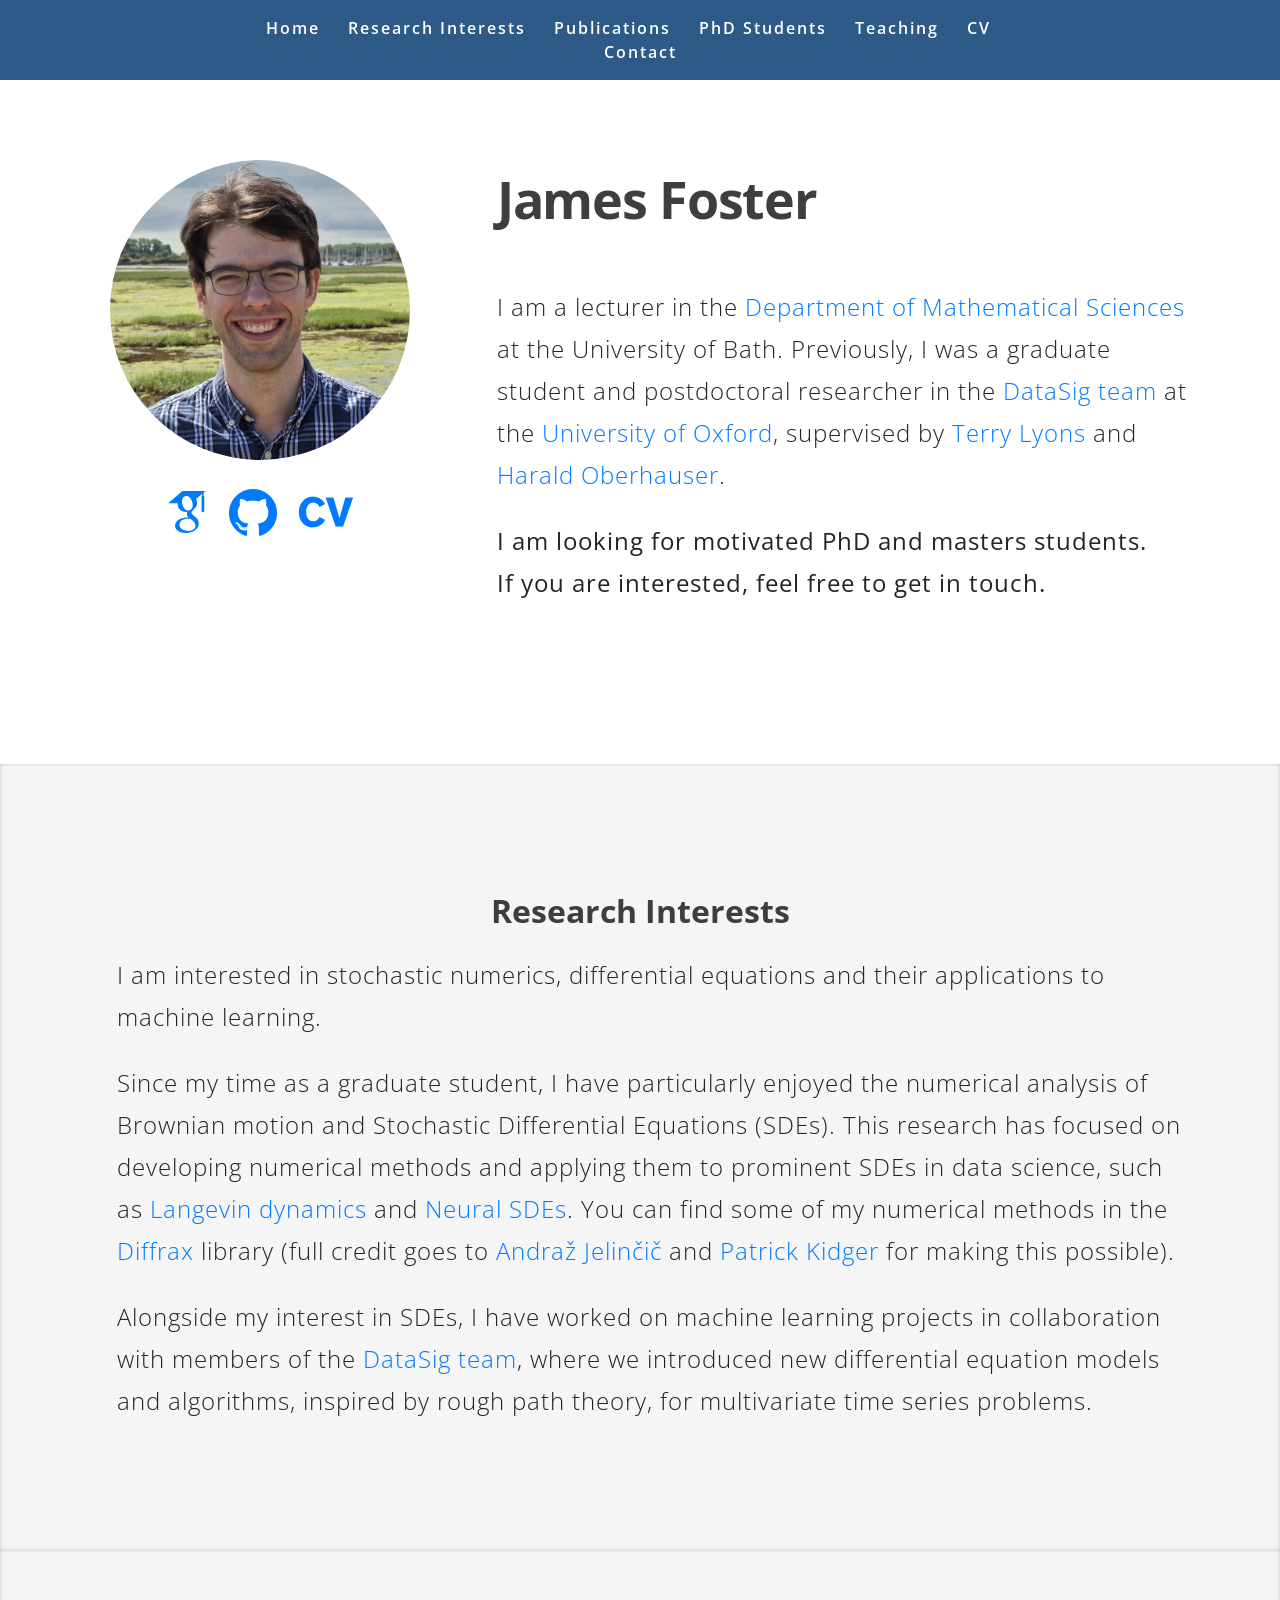
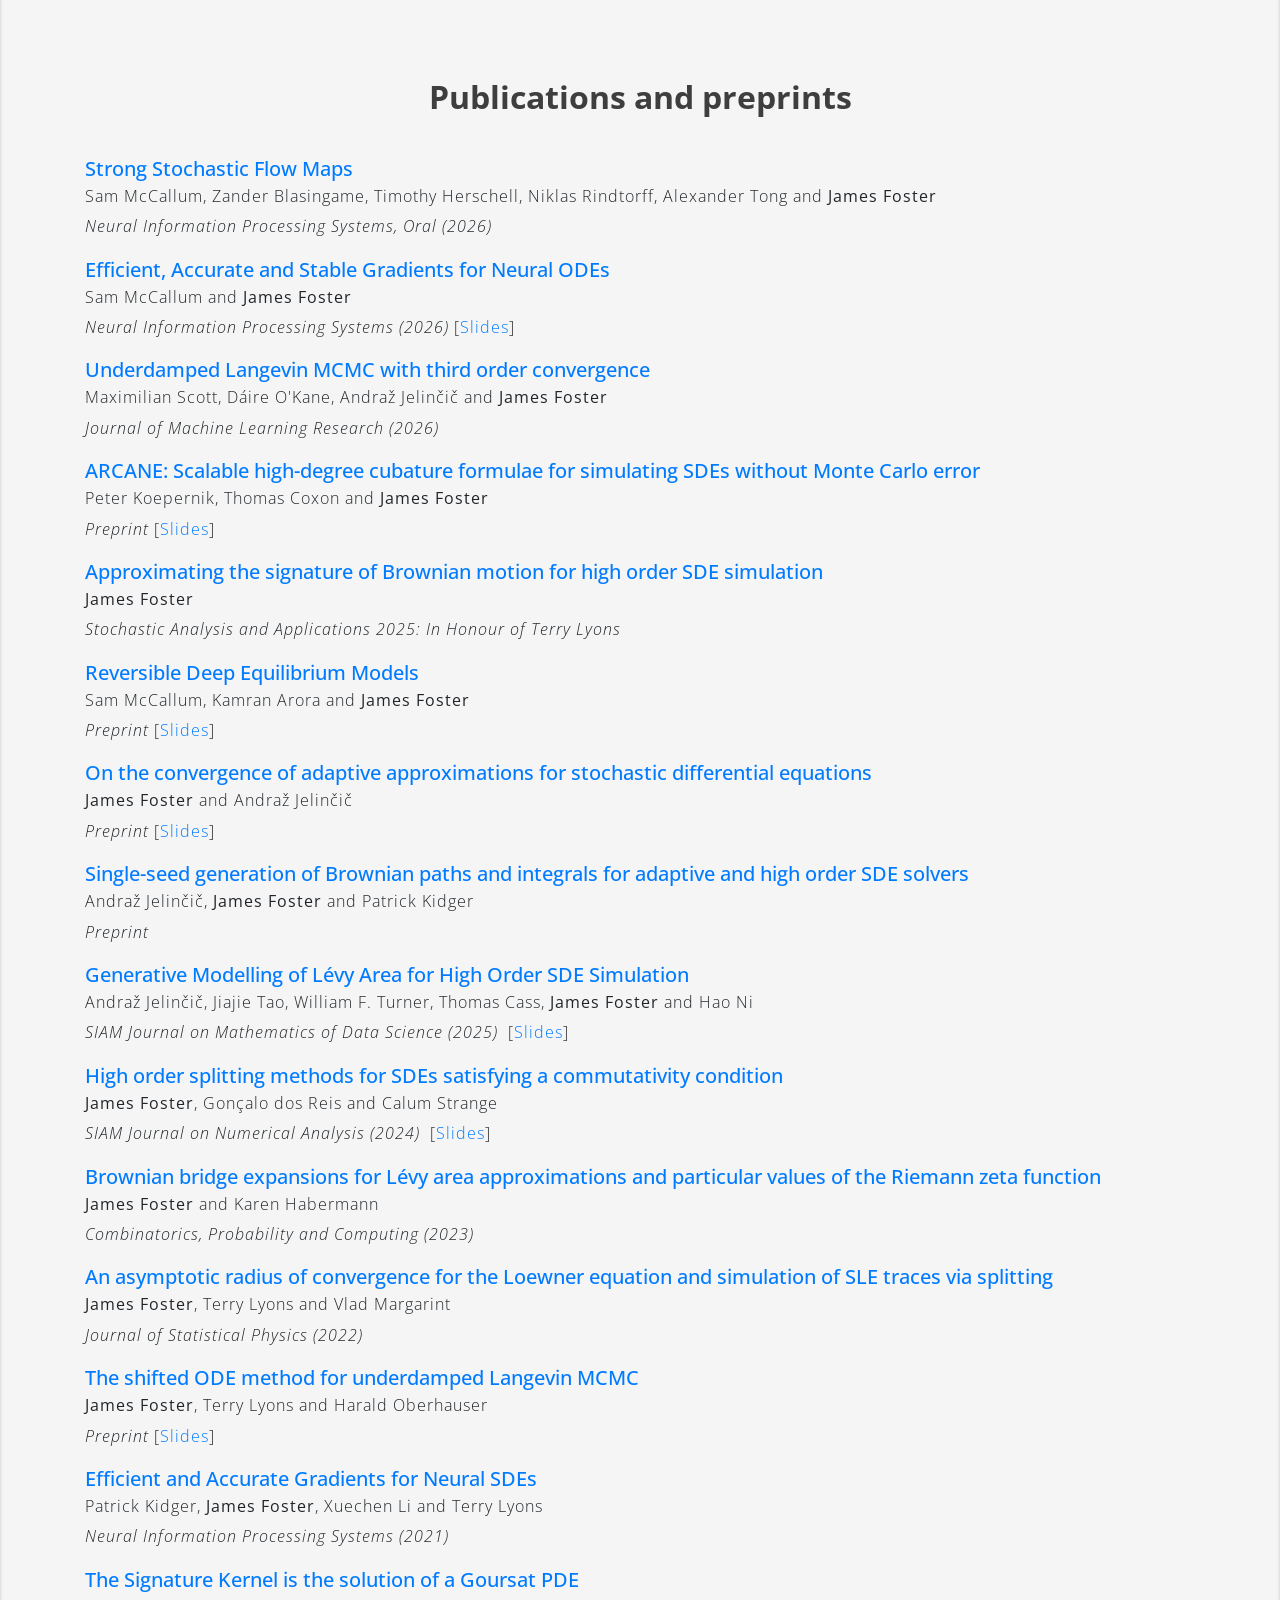
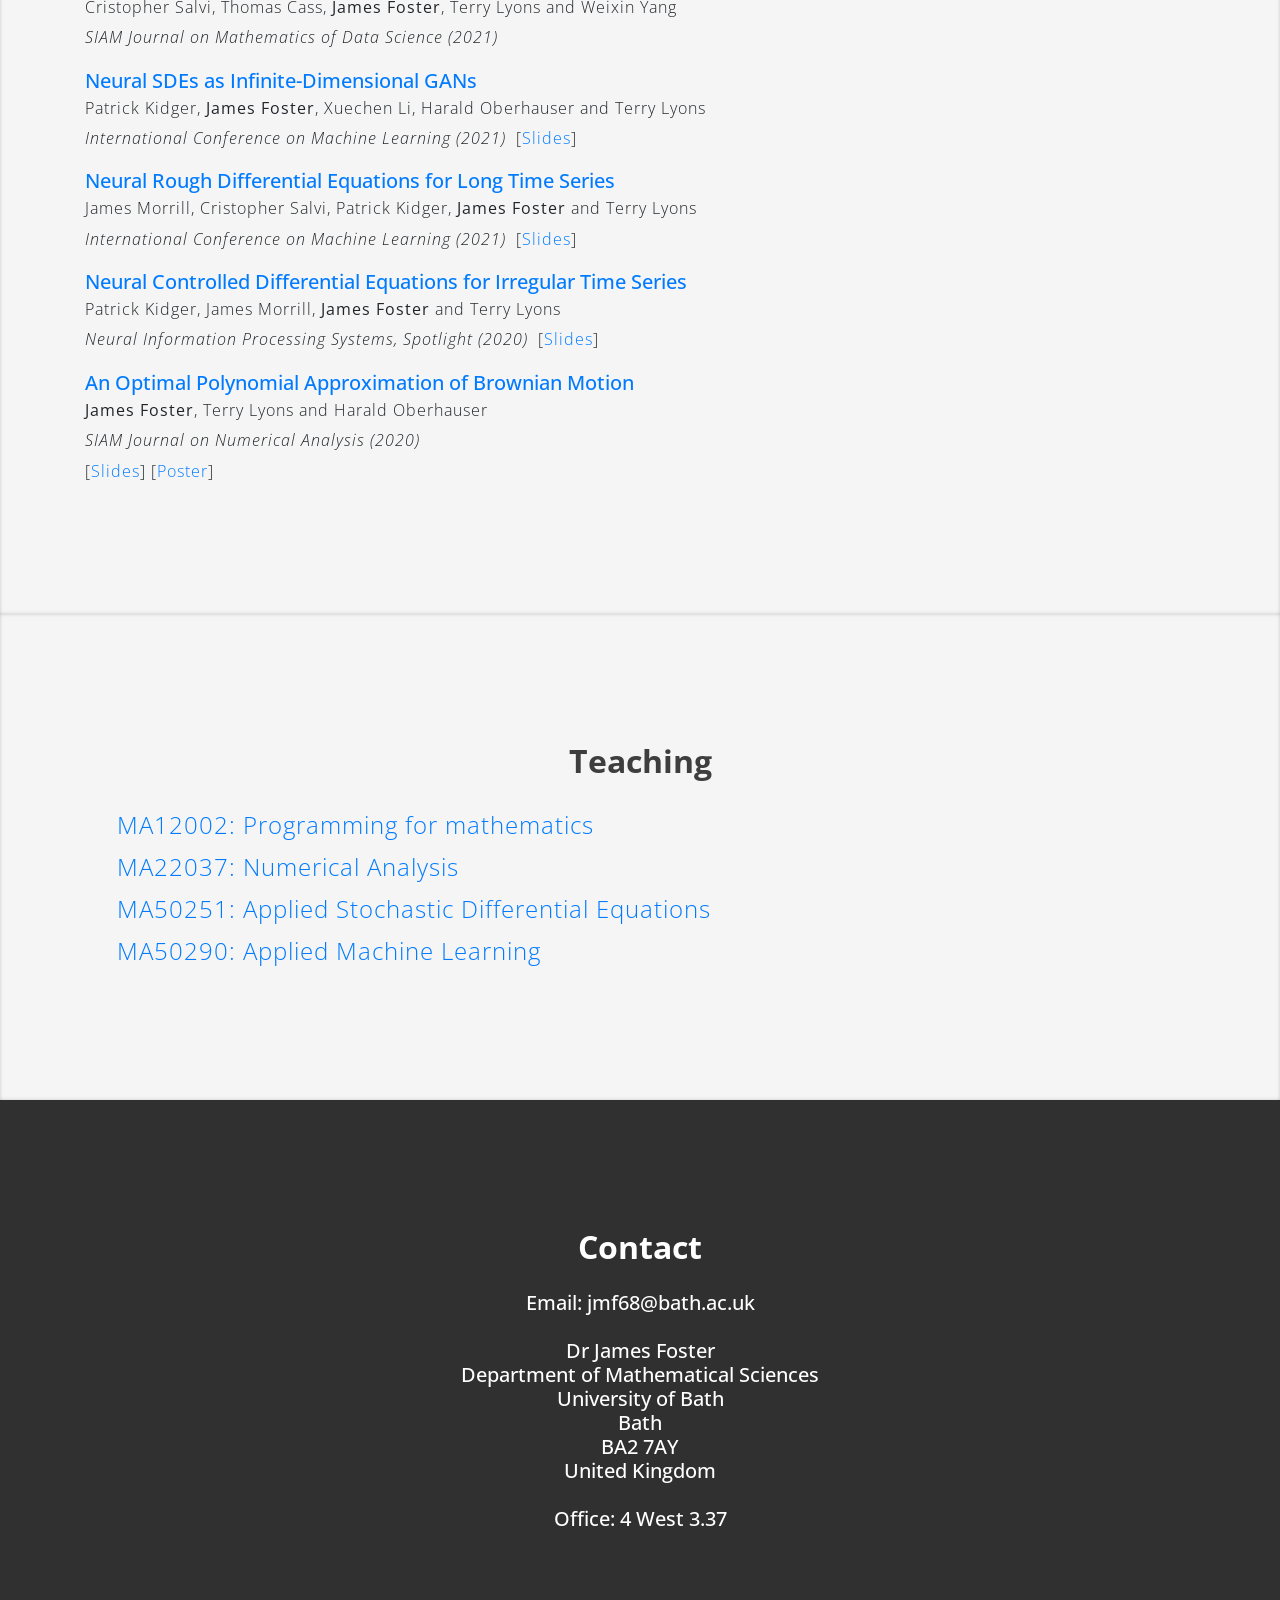
==== commit a599ea4e: "Updated papers" ====
--- a/index.html
+++ b/index.html
@@ -125,20 +125,53 @@
 			<div align="left">
 			<h5 class="title"><a href="https://arxiv.org/abs/2606.01086"> Strong Stochastic Flow Maps</a></h5>					
 			<p style="color:#212529",class="mt-0"> Sam McCallum, Zander Blasingame, Timothy Herschell, Niklas Rindtorff, Alexander Tong and <b>James Foster</b></br>
-				<i>Preprint</i>
-			</p>
-			</div>
-			<div align="left">
-			<h5 class="title"><a href="https://arxiv.org/abs/2602.17151"> ARCANE: Scalable high-degree cubature formulae for simulating SDEs without Monte Carlo error</a></h5>					
-			<p style="color:#212529",class="mt-0"> Peter Koepernik, Thomas Coxon and <b>James Foster</b></br>
-				<i>Preprint</i>
-				[<a href="pdf/Accelerating SDE simulation with cubature formulae.pdf">Slides</a>]
+				<i>Neural Information Processing Systems, Oral (2026)</i>
+			</p>
+			</div>
+			<div align="left">
+			<h5 class="title"><a href="https://arxiv.org/abs/2410.11648"> Efficient, Accurate and Stable Gradients for Neural ODEs</a></h5>					
+			<p style="color:#212529",class="mt-0"> Sam McCallum and <b>James Foster</b></br>
+				<i>Neural Information Processing Systems (2026)</i>
+				[<a href="pdf/Reversible solvers for neural differential equations.pdf">Slides</a>]
 			</p>
 			</div>
 			<div align="left">
 			<h5 class="title"><a href="https://arxiv.org/abs/2508.16485"> Underdamped Langevin MCMC with third order convergence</a></h5>					
 			<p style="color:#212529",class="mt-0"> Maximilian Scott, Dáire O'Kane, Andraž Jelinčič and <b>James Foster</b></br>
 				<i>Journal of Machine Learning Research (2026)</i>
+			</p>
+			</div>
+			<div align="left">
+			<h5 class="title"><a href="https://arxiv.org/abs/2602.17151"> ARCANE: Scalable high-degree cubature formulae for simulating SDEs without Monte Carlo error</a></h5>					
+			<p style="color:#212529",class="mt-0"> Peter Koepernik, Thomas Coxon and <b>James Foster</b></br>
+				<i>Preprint</i>
+				[<a href="pdf/Accelerating SDE simulation with cubature formulae.pdf">Slides</a>]
+			</p>
+			</div>
+			<div align="left">
+			<h5 class="title"><a href="http://arxiv.org/abs/2409.10118"> Approximating the signature of Brownian motion for high order SDE simulation</a></h5>					
+			<p style="color:#212529",class="mt-0"> <b>James Foster</b></br>
+				<i>Stochastic Analysis and Applications 2025: In Honour of Terry Lyons</i>
+			</p>
+			</div>
+			<div align="left">
+			<h5 class="title"><a href="https://arxiv.org/abs/2509.12917"> Reversible Deep Equilibrium Models</a></h5>					
+			<p style="color:#212529",class="mt-0"> Sam McCallum, Kamran Arora and <b>James Foster</b></br>
+				<i>Preprint</i>
+				[<a href="pdf/Reversible solvers for neural differential equations.pdf">Slides</a>]
+			</p>
+			</div>
+		   	<div align="left">
+			<h5 class="title"><a href="https://arxiv.org/abs/2311.14201"> On the convergence of adaptive approximations for stochastic differential equations</a></h5>					
+			<p style="color:#212529",class="mt-0"> <b>James Foster</b> and Andraž Jelinčič</br>
+				<i>Preprint</i>
+				[<a href="pdf/On the convergence of adaptive approximations for SDEs.pdf">Slides</a>]
+			</p>
+			</div>
+			<div align="left">
+			<h5 class="title"><a href="https://arxiv.org/abs/2405.06464"> Single-seed generation of Brownian paths and integrals for adaptive and high order SDE solvers</a></h5>					
+			<p style="color:#212529",class="mt-0"> Andraž Jelinčič, <b>James Foster</b> and Patrick Kidger</br>
+				<i>Preprint</i>
 			</p>
 			</div>
 			<div align="left">
@@ -146,39 +179,6 @@
 			<p style="color:#212529",class="mt-0"> Andraž Jelinčič, Jiajie Tao, William F. Turner, Thomas Cass, <b>James Foster</b> and Hao Ni</br>
 				<i>SIAM Journal on Mathematics of Data Science (2025)&nbsp</i>
 				[<a href="pdf/Generative modelling of Lévy area for high order SDE simulation.pdf">Slides</a>]
-			</p>
-			</div>
-			<div align="left">
-			<h5 class="title"><a href="https://arxiv.org/abs/2509.12917"> Reversible Deep Equilibrium Models</a></h5>					
-			<p style="color:#212529",class="mt-0"> Sam McCallum, Kamran Arora and <b>James Foster</b></br>
-				<i>Preprint</i>
-				[<a href="pdf/Reversible solvers for neural differential equations.pdf">Slides</a>]
-			</p>
-			</div>
-<div align="left">
-			<h5 class="title"><a href="https://arxiv.org/abs/2410.11648"> Efficient, Accurate and Stable Gradients for Neural ODEs</a></h5>					
-			<p style="color:#212529",class="mt-0"> Sam McCallum and <b>James Foster</b></br>
-				<i>Preprint</i>
-				[<a href="pdf/Reversible solvers for neural differential equations.pdf">Slides</a>]
-			</p>
-			</div>
-			<div align="left">
-			<h5 class="title"><a href="http://arxiv.org/abs/2409.10118"> Approximating the signature of Brownian motion for high order SDE simulation</a></h5>					
-			<p style="color:#212529",class="mt-0"> <b>James Foster</b></br>
-				<i>Stochastic Analysis and Applications 2025: In Honour of Terry Lyons</i>
-			</p>
-			</div>
-		   	<div align="left">
-			<h5 class="title"><a href="https://arxiv.org/abs/2311.14201"> On the convergence of adaptive approximations for stochastic differential equations</a></h5>					
-			<p style="color:#212529",class="mt-0"> <b>James Foster</b> and Andraž Jelinčič</br>
-				<i>Preprint</i>
-				[<a href="pdf/On the convergence of adaptive approximations for SDEs.pdf">Slides</a>]
-			</p>
-			</div>
-			<div align="left">
-			<h5 class="title"><a href="https://arxiv.org/abs/2405.06464"> Single-seed generation of Brownian paths and integrals for adaptive and high order SDE solvers</a></h5>					
-			<p style="color:#212529",class="mt-0"> Andraž Jelinčič, <b>James Foster</b> and Patrick Kidger</br>
-				<i>Preprint</i>
 			</p>
 			</div>
 		   <div align="left">
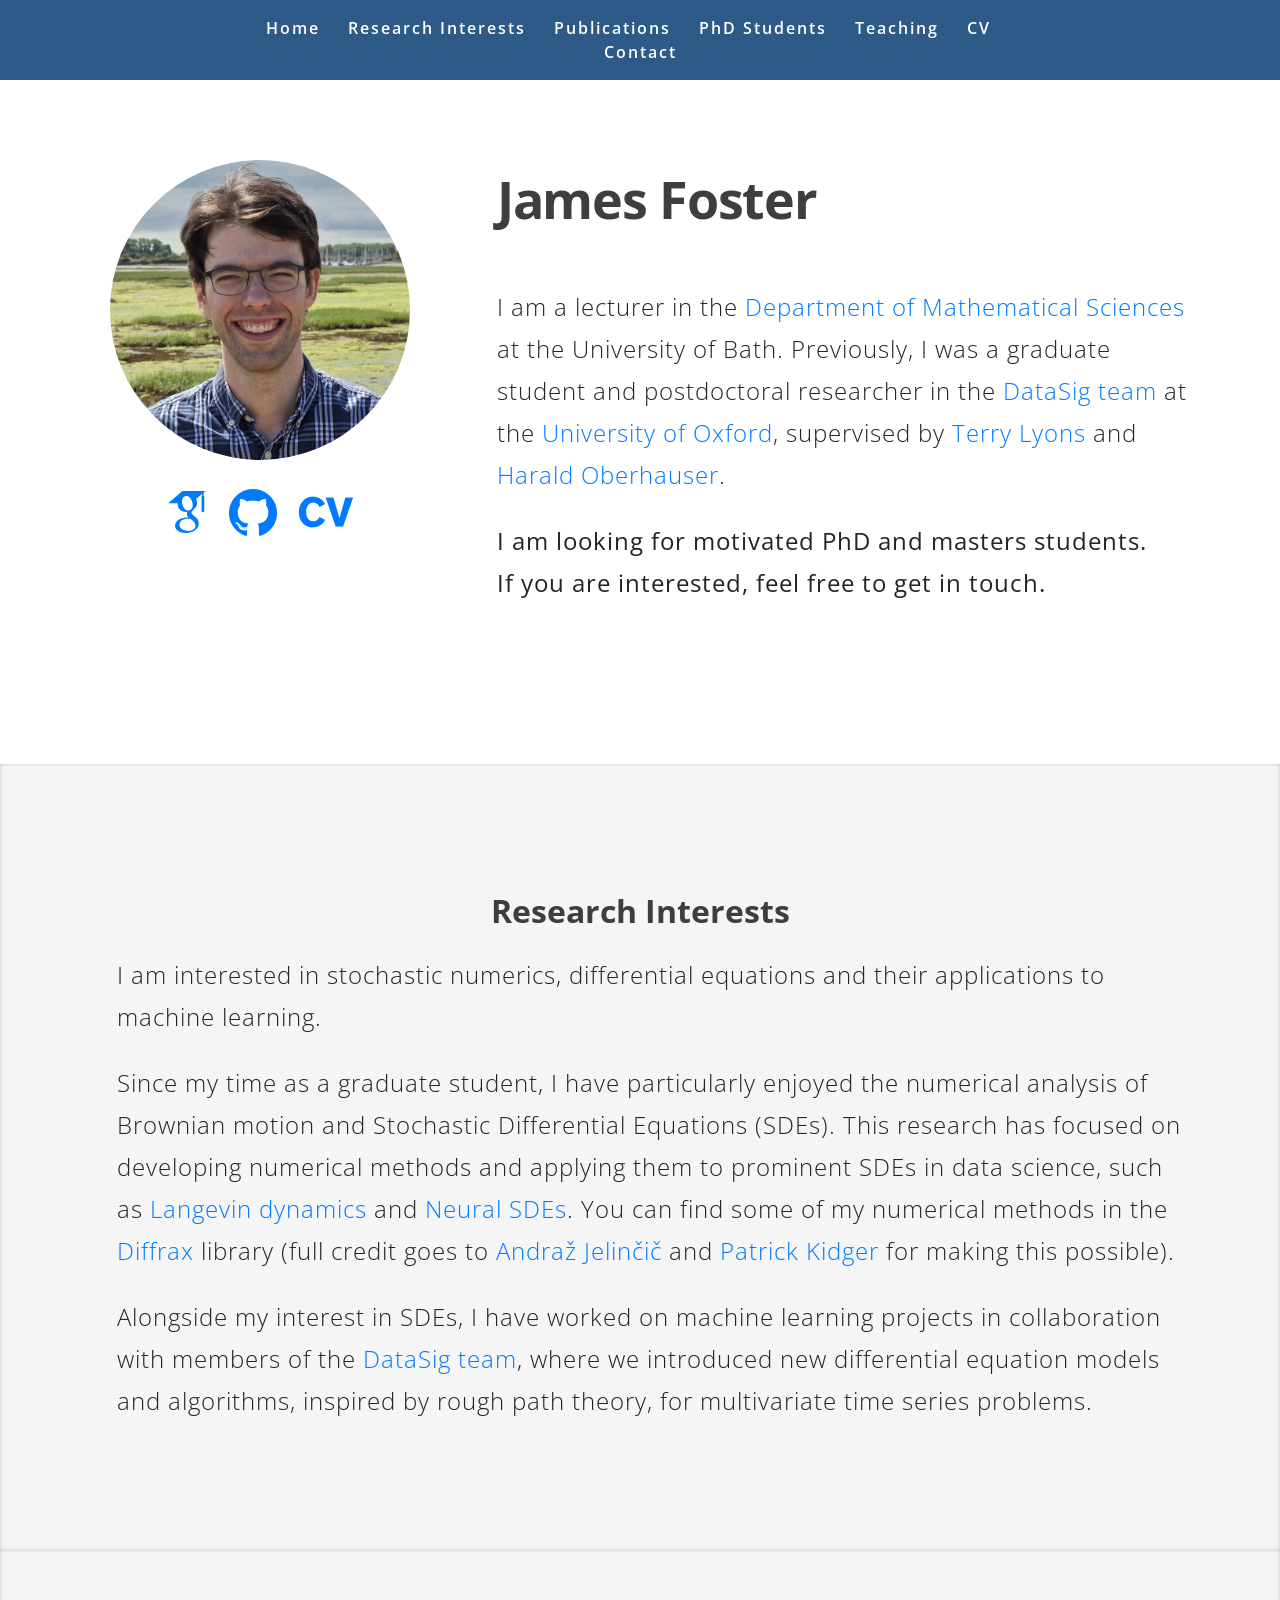
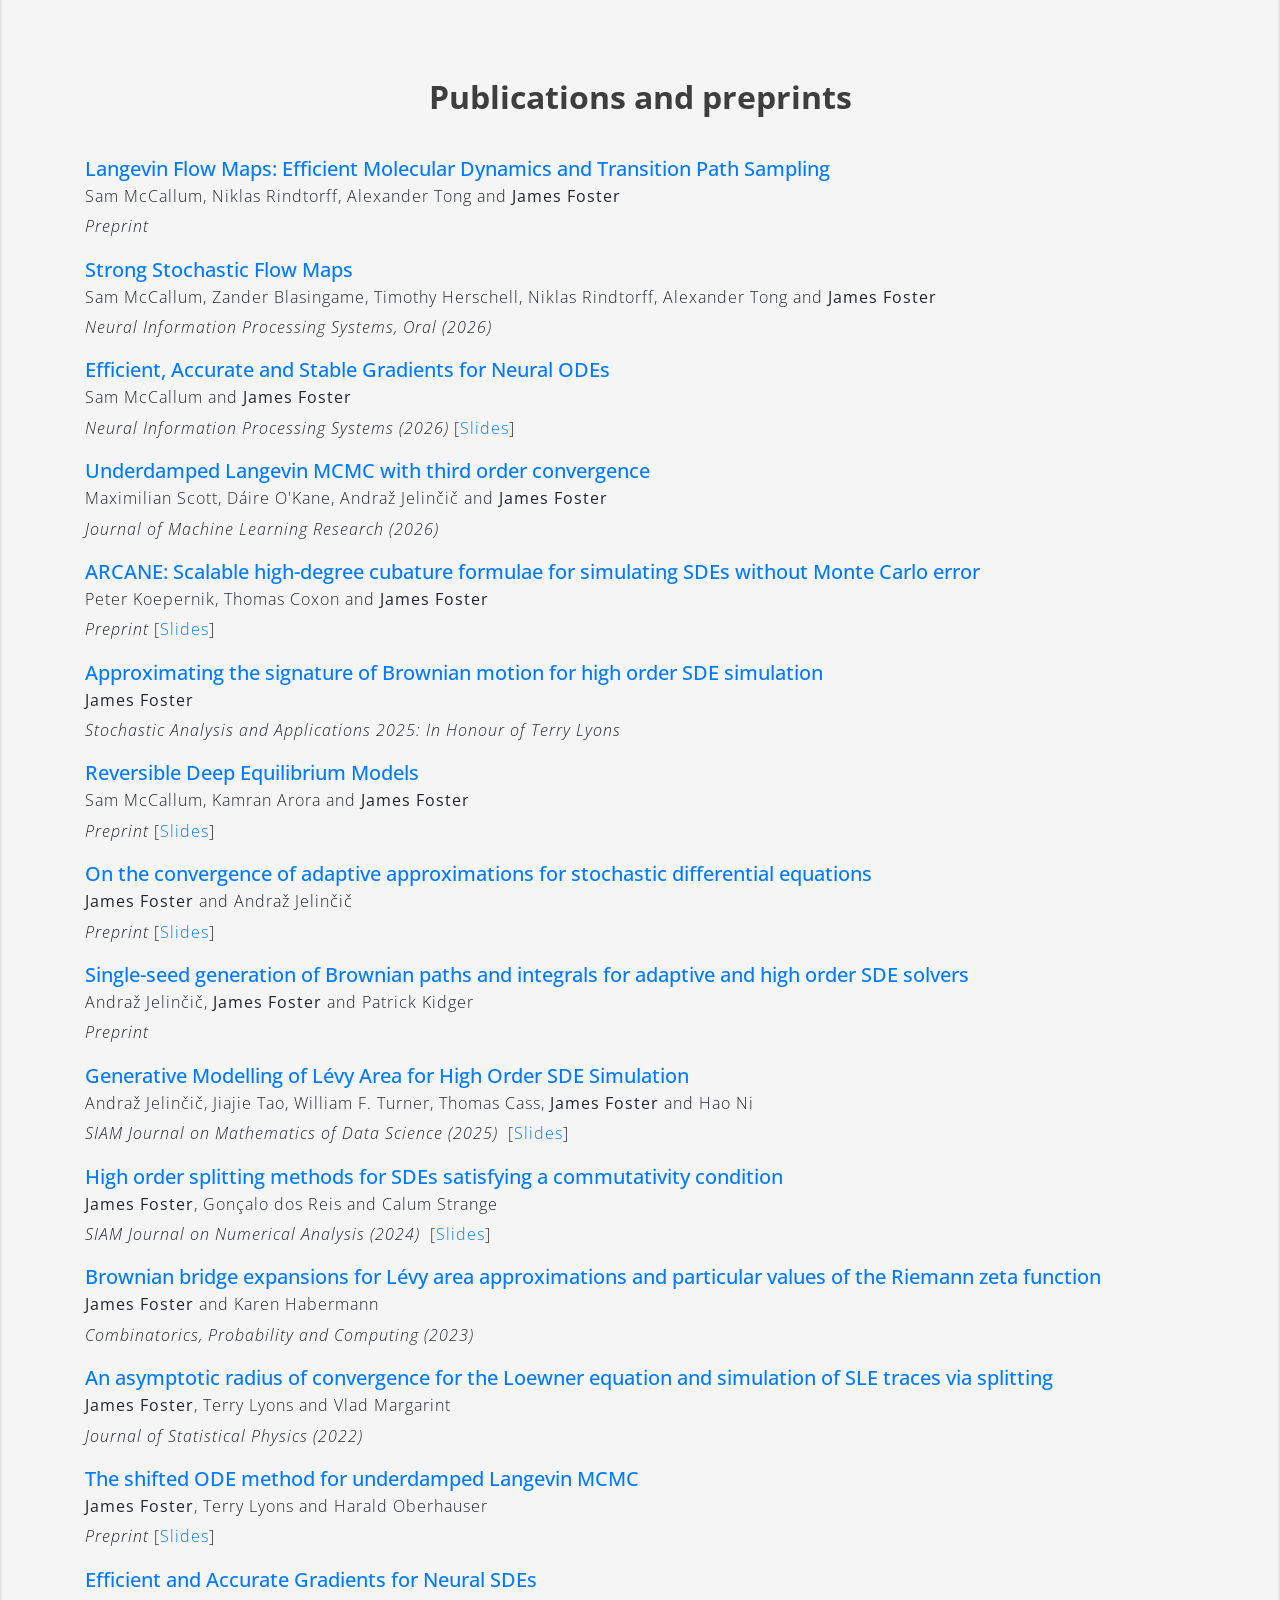
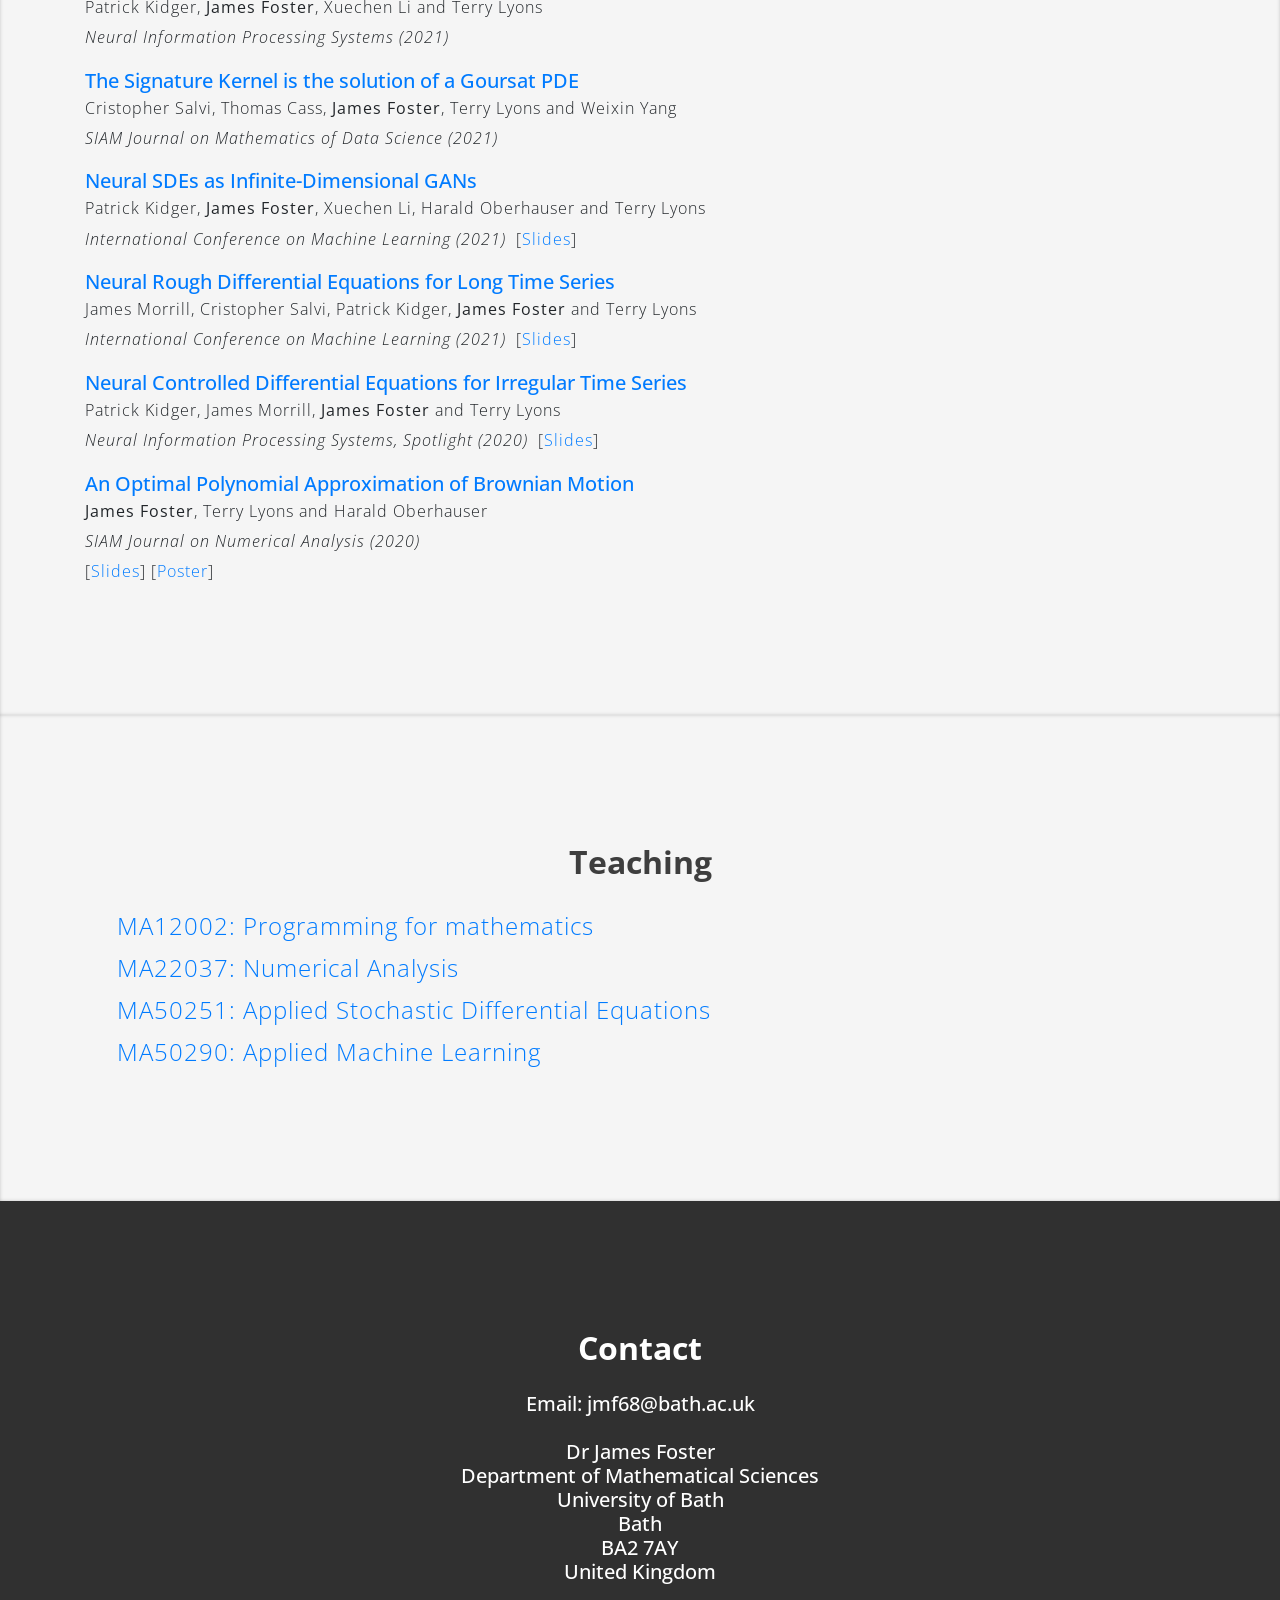
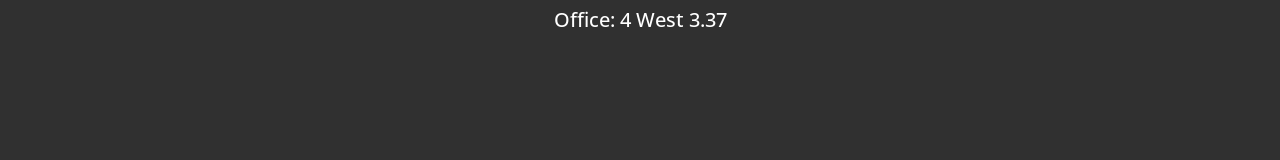
==== commit 53b7f074: "Added preprint (Langevin flow maps)" ====
--- a/index.html
+++ b/index.html
@@ -122,6 +122,12 @@
 		<div class="container">
 		   <h2 class="heading"> Publications and preprints </h2>
 		   <br>
+		   	<div align="left">
+			<h5 class="title"><a href="https://arxiv.org/abs/2610.05998"> Langevin Flow Maps: Efficient Molecular Dynamics and Transition Path Sampling</a></h5>					
+			<p style="color:#212529",class="mt-0"> Sam McCallum, Niklas Rindtorff, Alexander Tong and <b>James Foster</b></br>
+				<i>Preprint</i>
+			</p>
+			</div>
 			<div align="left">
 			<h5 class="title"><a href="https://arxiv.org/abs/2606.01086"> Strong Stochastic Flow Maps</a></h5>					
 			<p style="color:#212529",class="mt-0"> Sam McCallum, Zander Blasingame, Timothy Herschell, Niklas Rindtorff, Alexander Tong and <b>James Foster</b></br>
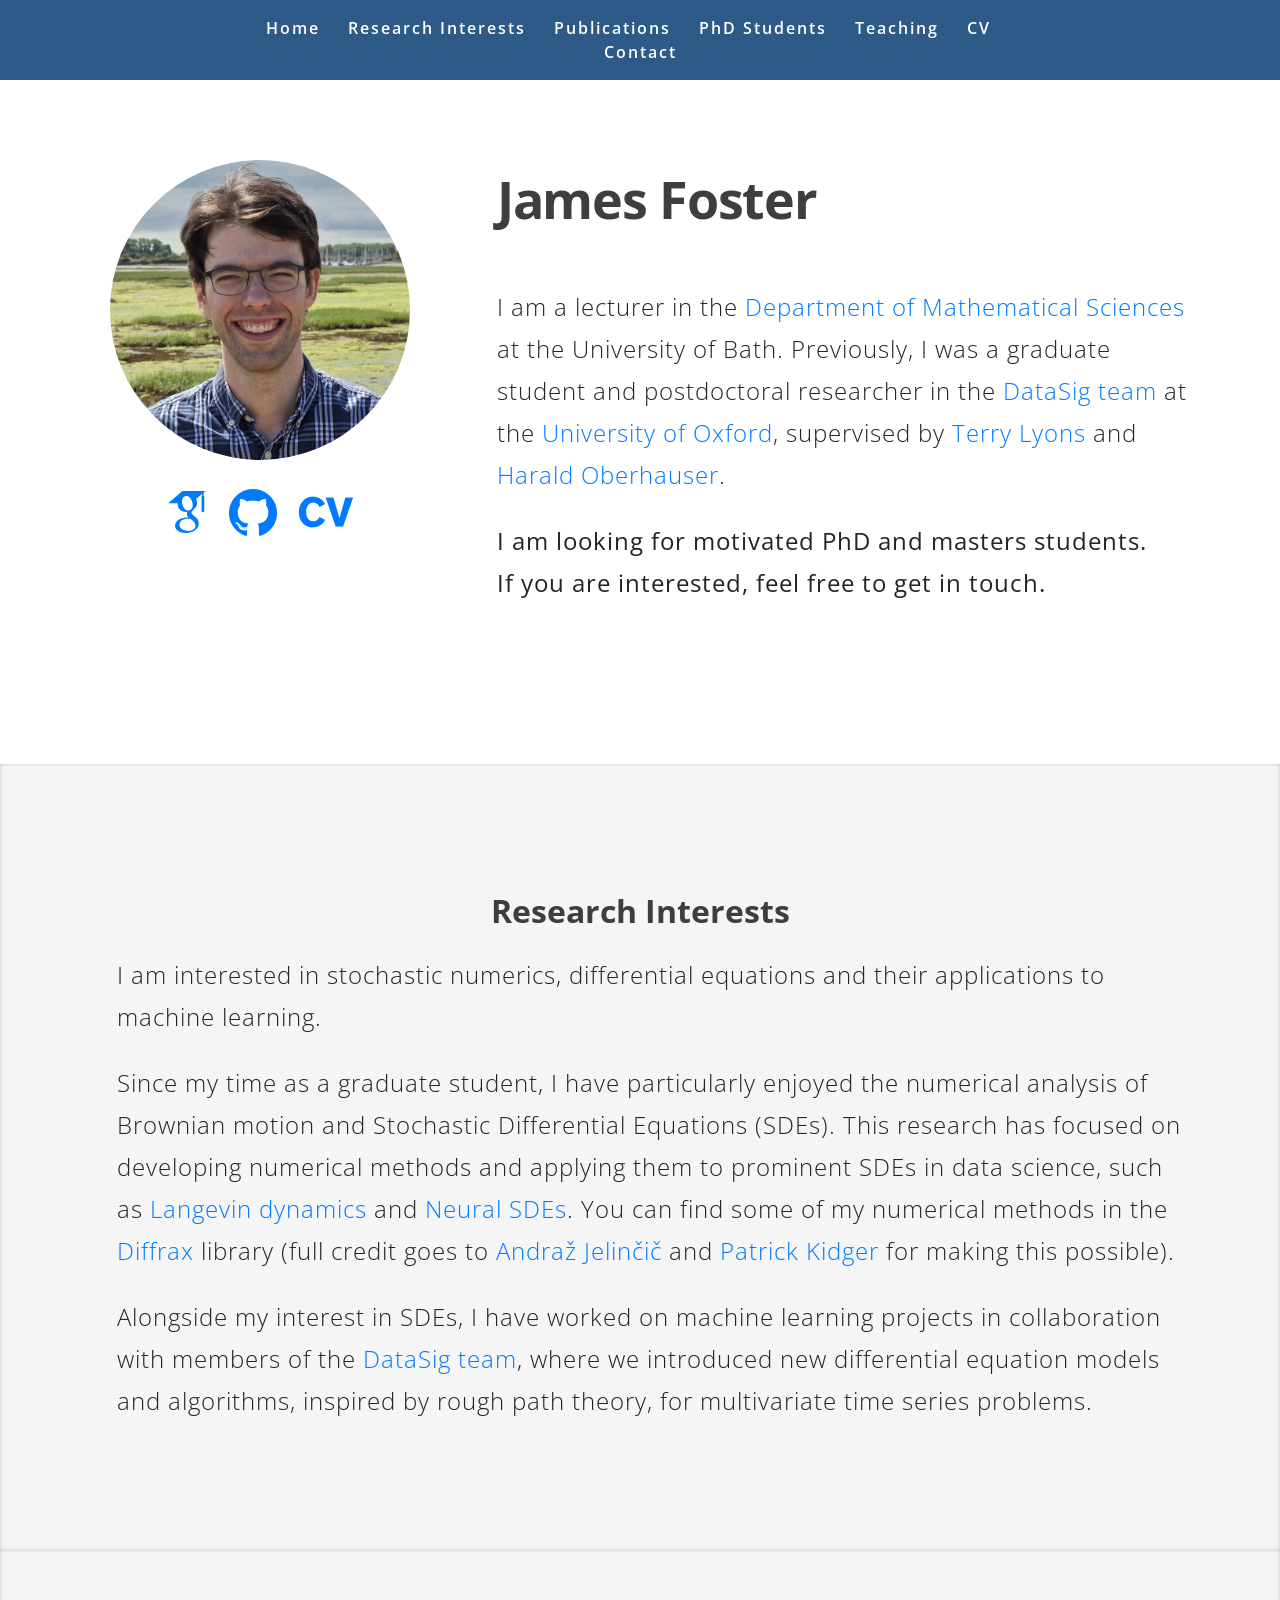
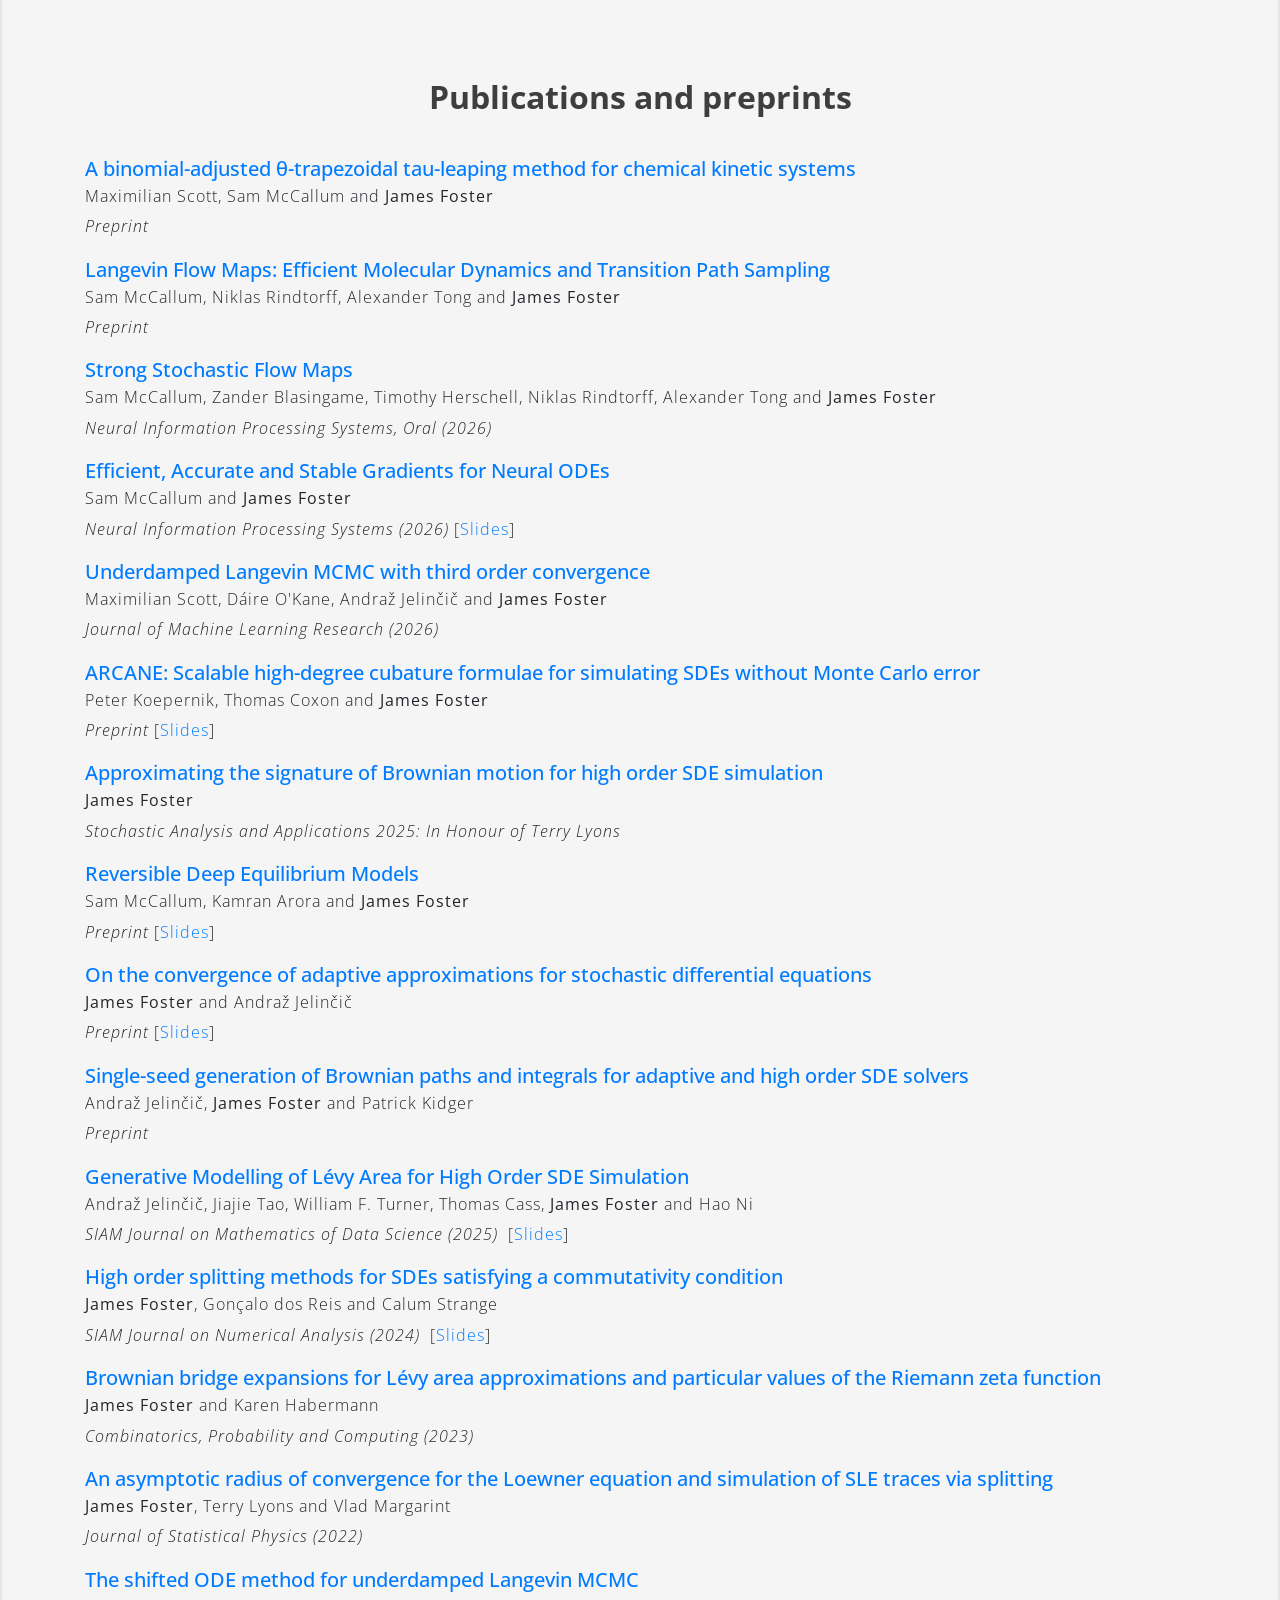
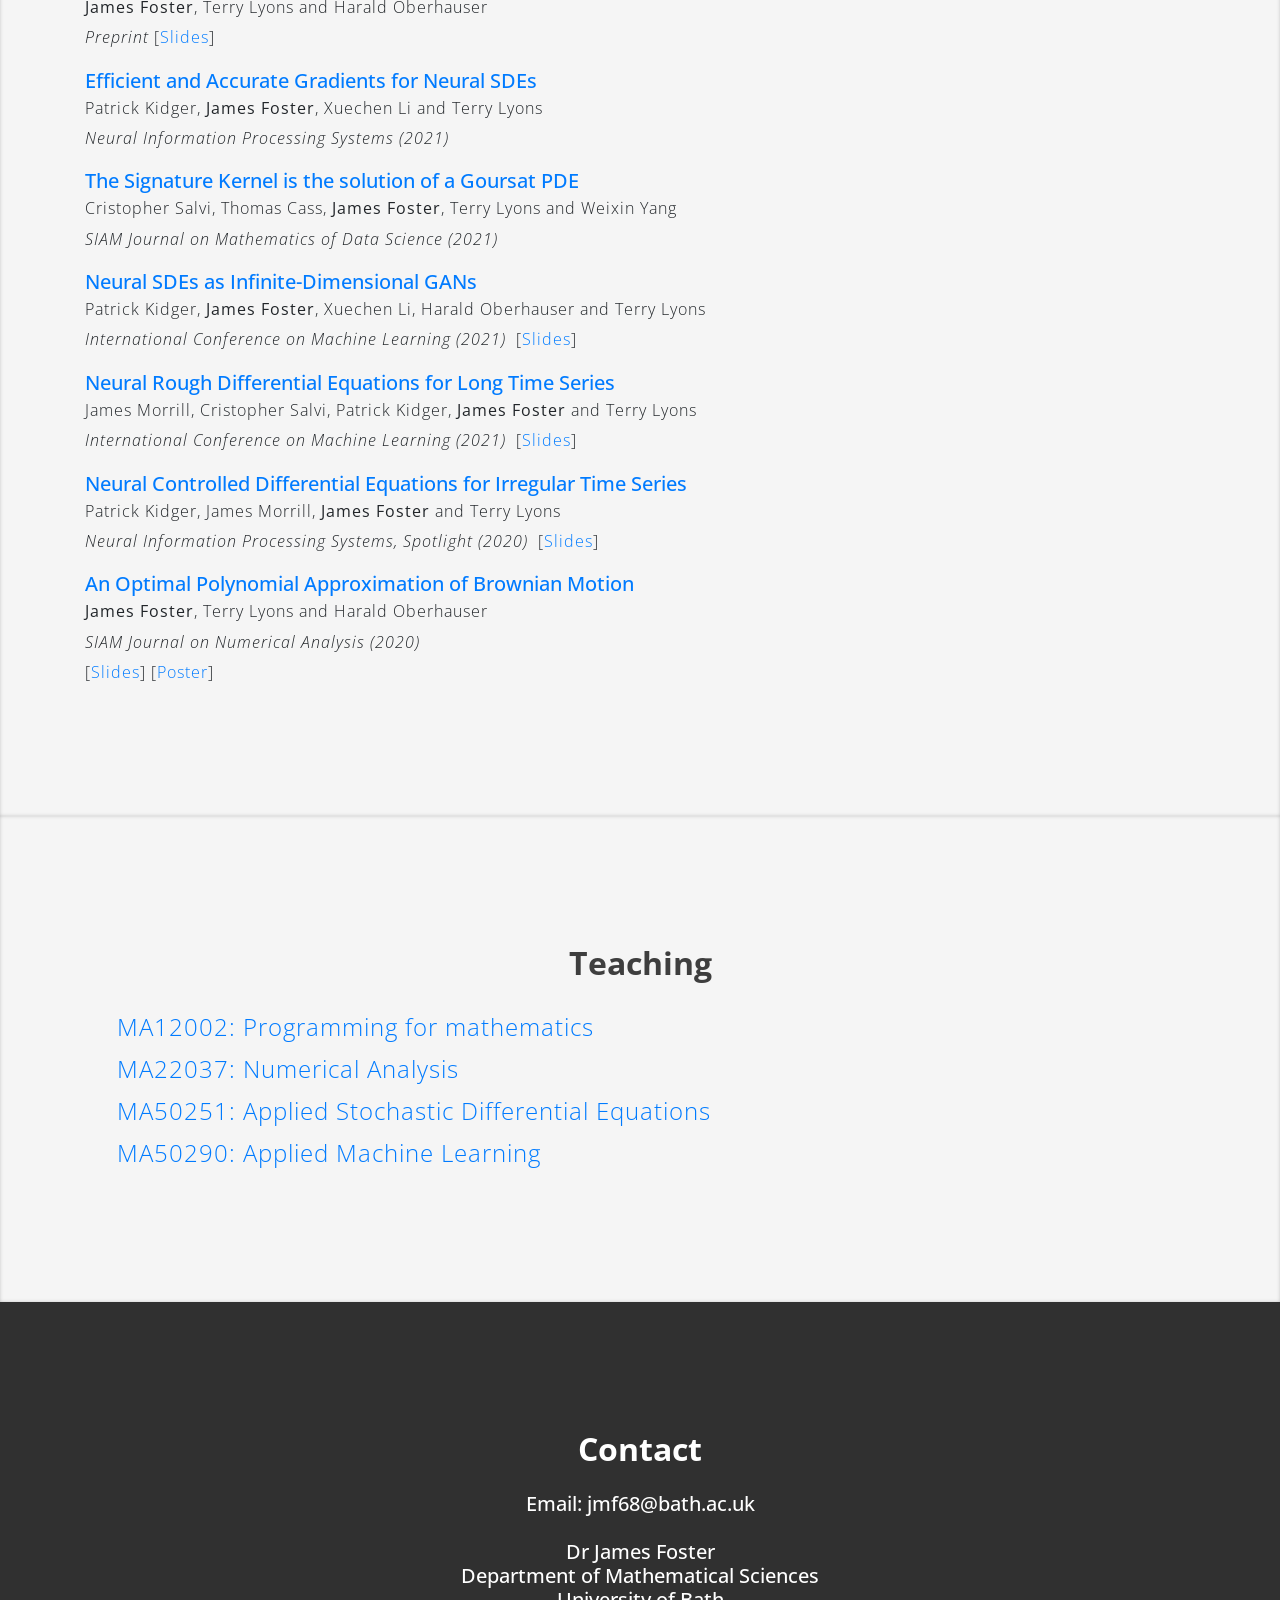
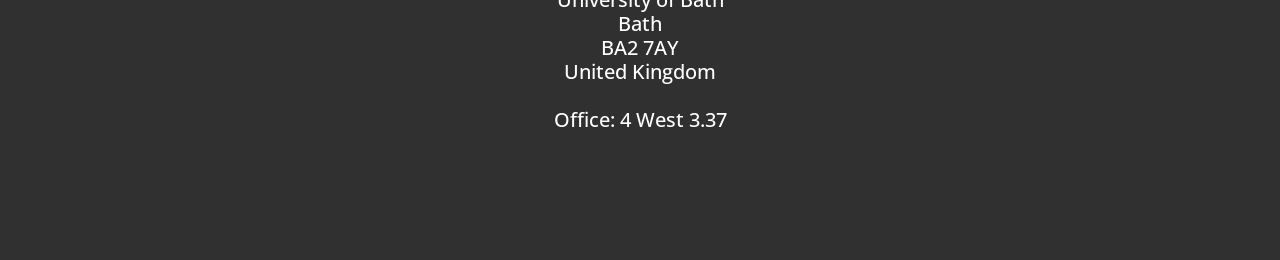
==== commit 99f00860: "Added preprint (BθTTLe) Co-authored-by: Copilot <223556219+Copilot@users.noreply.github.com>" ====
--- a/index.html
+++ b/index.html
@@ -123,6 +123,12 @@
 		   <h2 class="heading"> Publications and preprints </h2>
 		   <br>
 		   	<div align="left">
+			<h5 class="title"><a href="https://arxiv.org/abs/2611.16975"> A binomial-adjusted &theta;-trapezoidal tau-leaping method for chemical kinetic systems</a></h5>					
+			<p style="color:#212529",class="mt-0"> Maximilian Scott, Sam McCallum and <b>James Foster</b></br>
+				<i>Preprint</i>
+			</p>
+			</div>
+		   	<div align="left">
 			<h5 class="title"><a href="https://arxiv.org/abs/2610.05998"> Langevin Flow Maps: Efficient Molecular Dynamics and Transition Path Sampling</a></h5>					
 			<p style="color:#212529",class="mt-0"> Sam McCallum, Niklas Rindtorff, Alexander Tong and <b>James Foster</b></br>
 				<i>Preprint</i>
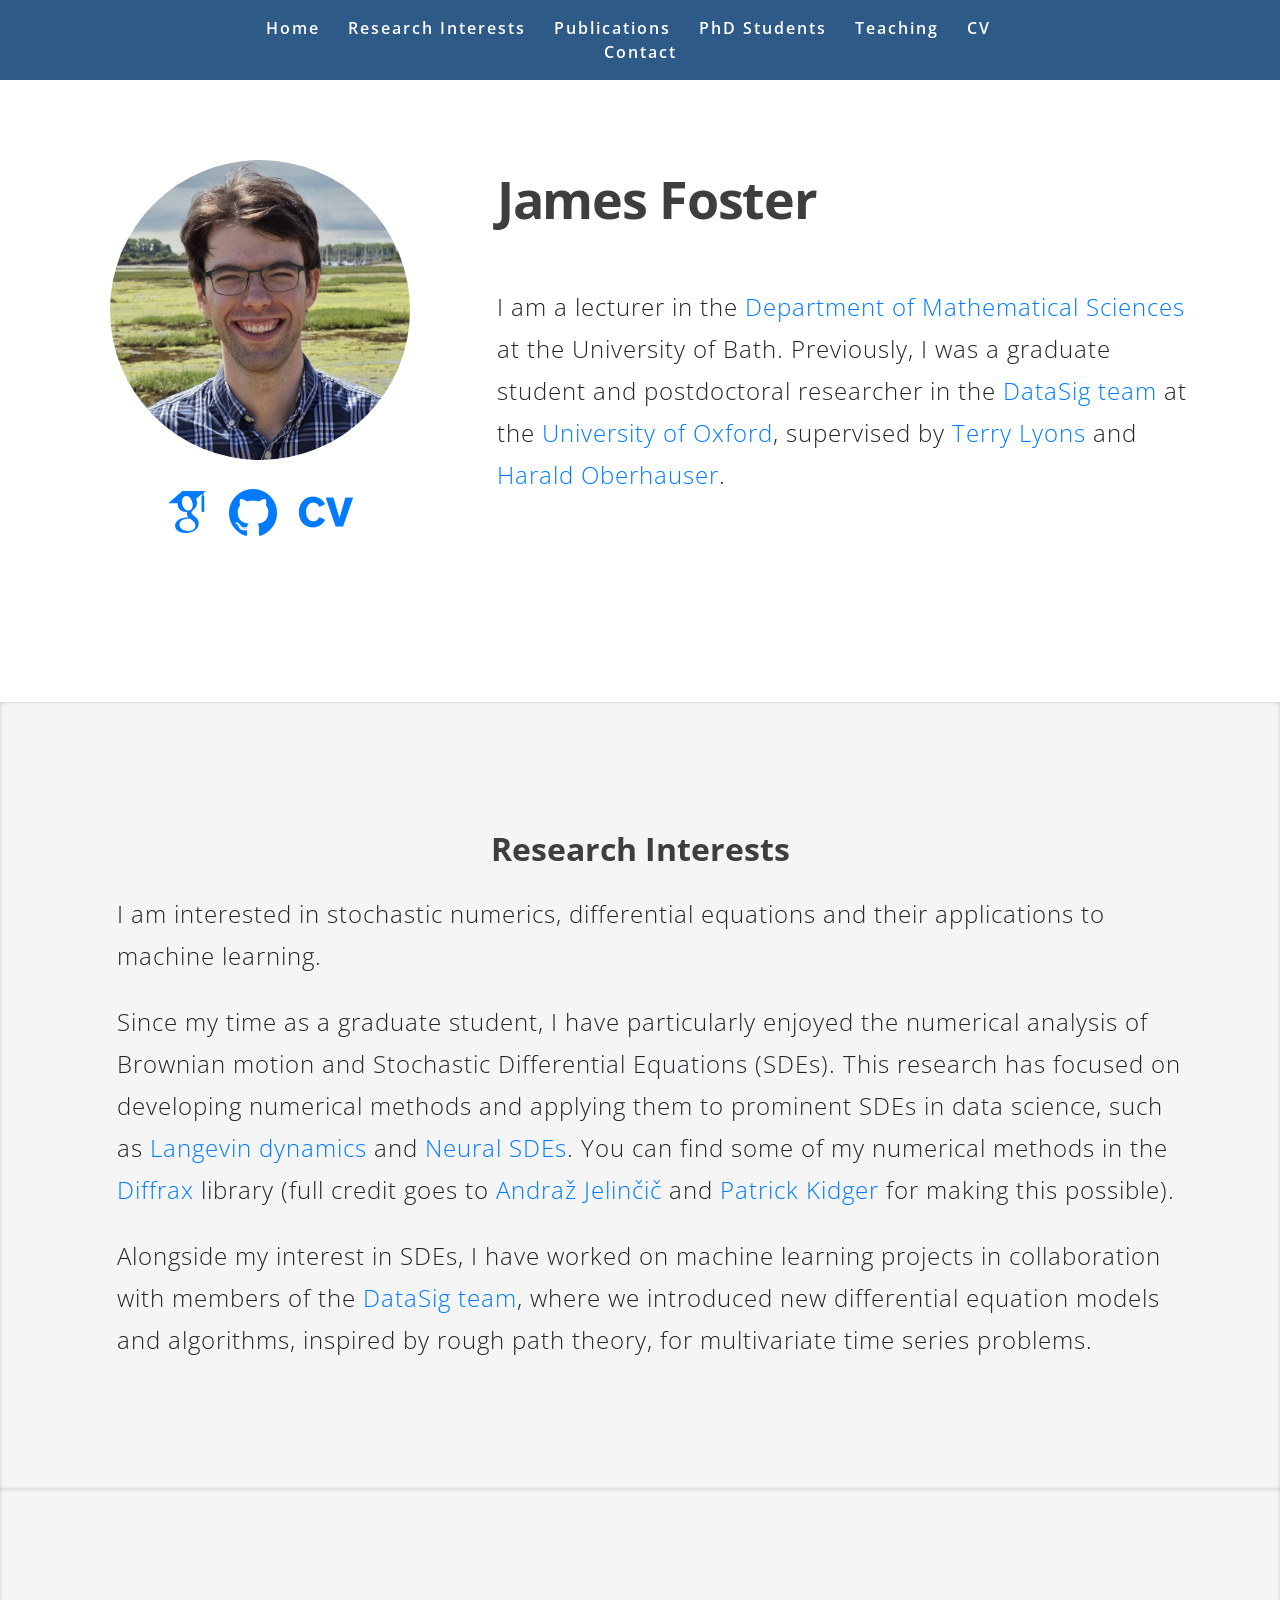
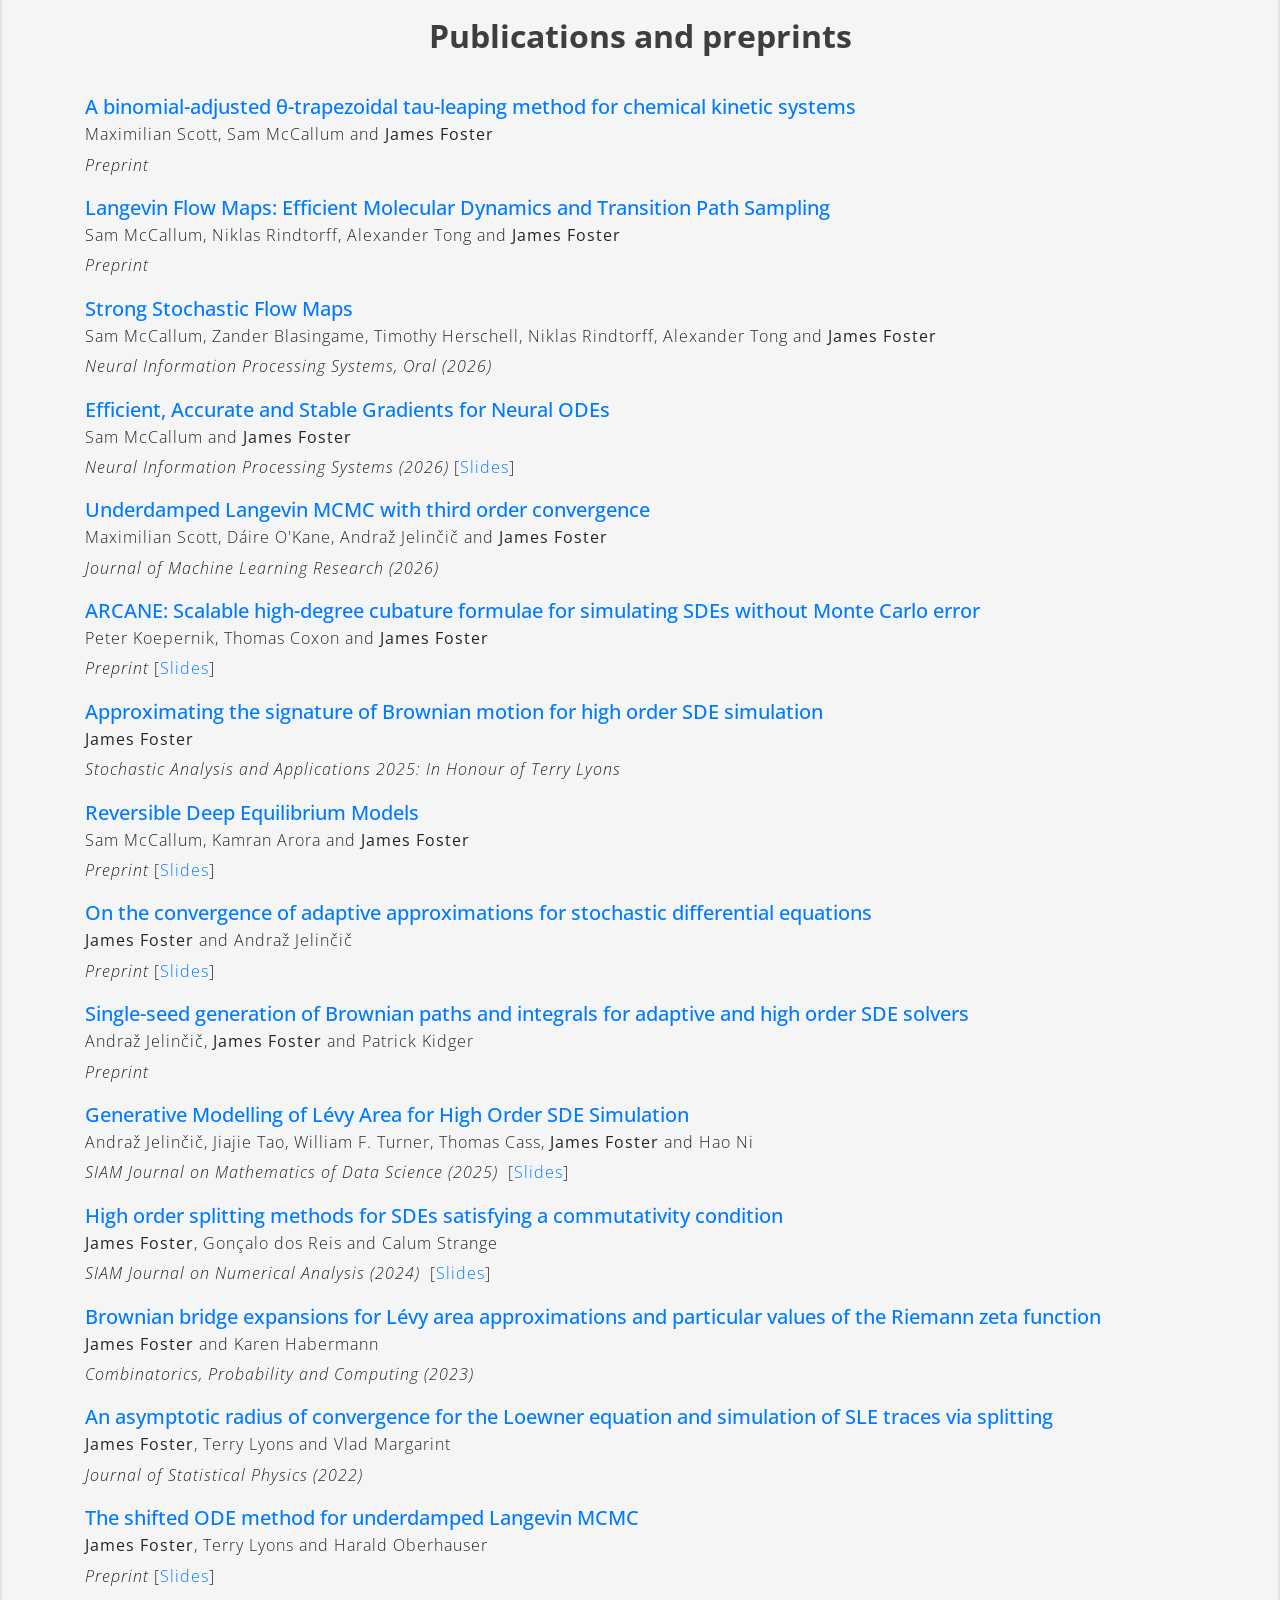
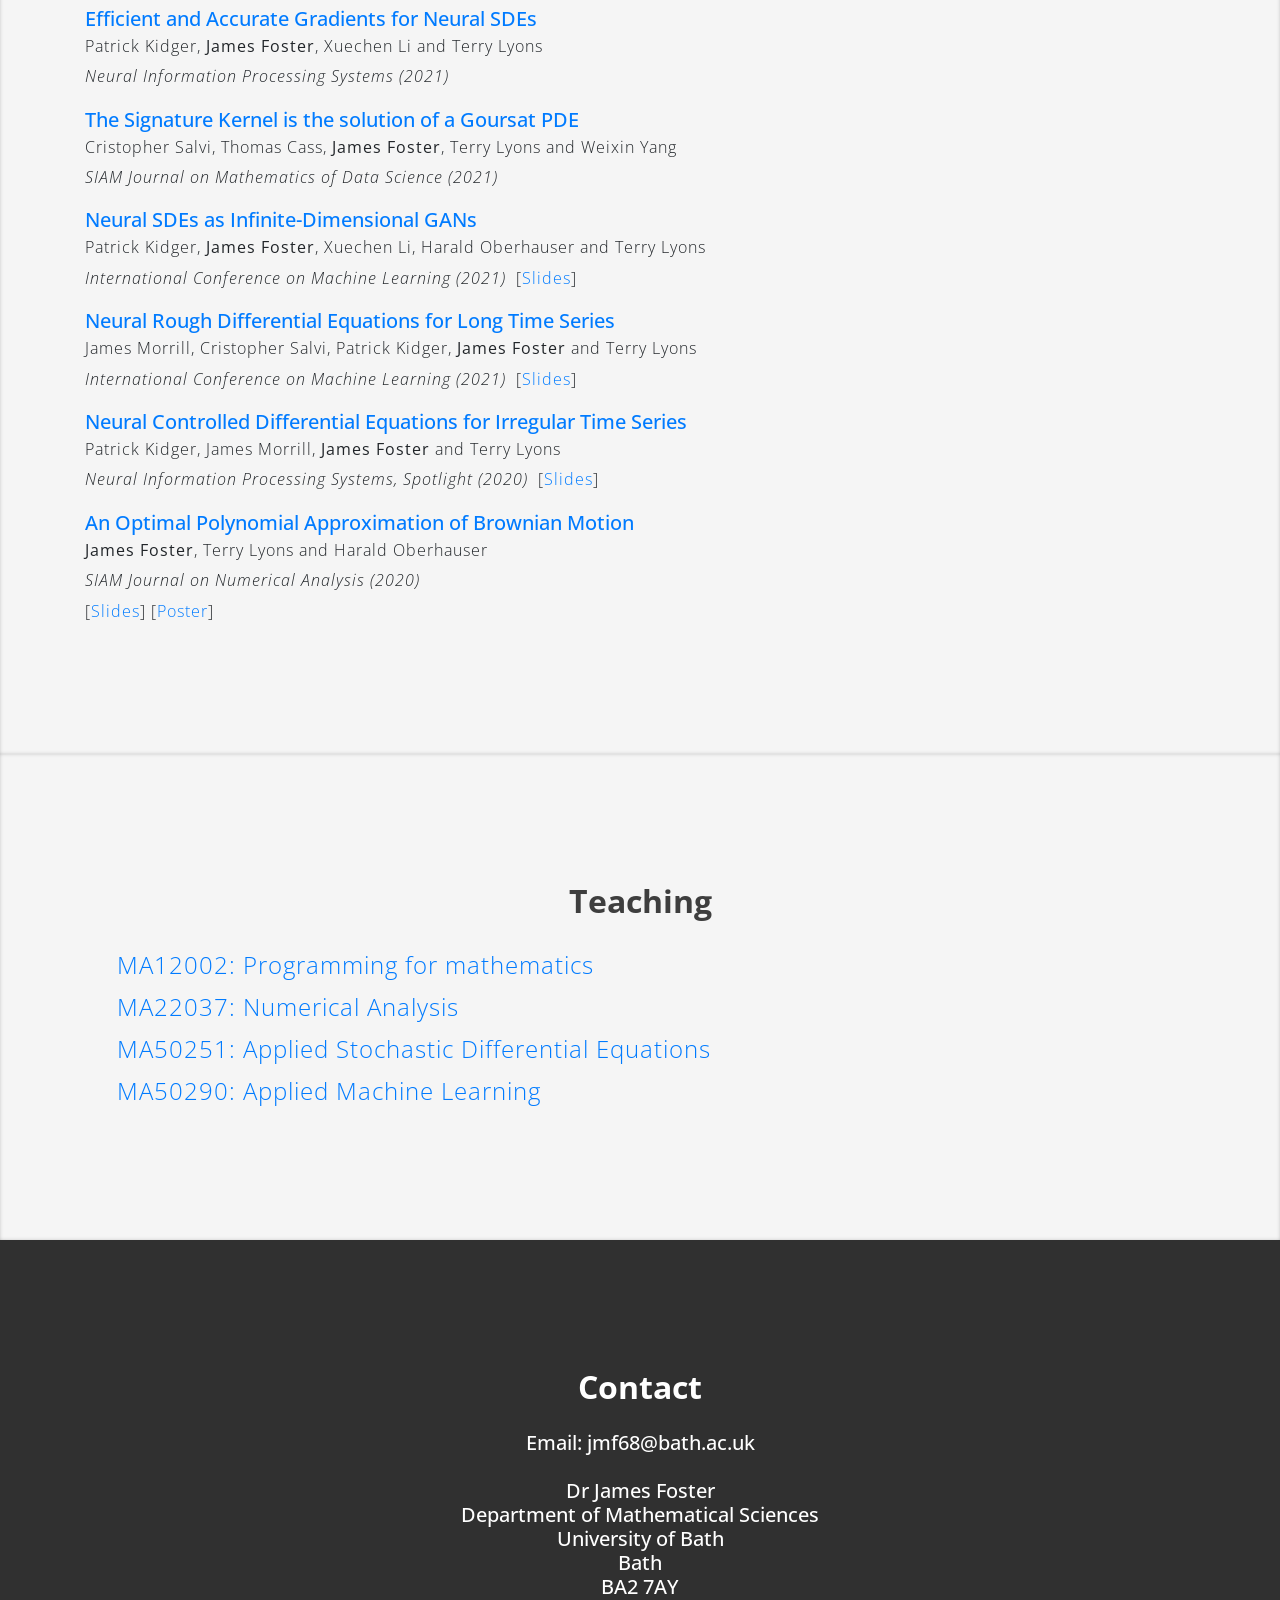
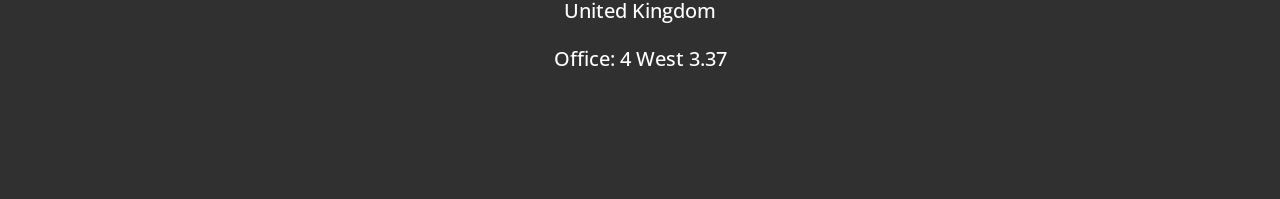
==== commit b5a99164: "Update bio" ====
--- a/index.html
+++ b/index.html
@@ -90,7 +90,7 @@
 							<p style="color:#212529",class="mt-4">I am a lecturer in the <a href="https://www.bath.ac.uk/departments/department-of-mathematical-sciences/">Department of Mathematical Sciences</a> at the University of Bath. Previously, I was a graduate student and postdoctoral researcher in the <a href="https://datasig.ac.uk/">DataSig team</a> at the <a href="https://www.maths.ox.ac.uk/">University of Oxford</a>, supervised by <a href="https://www.maths.ox.ac.uk/people/terry.lyons">Terry Lyons</a> and <a href="https://people.maths.ox.ac.uk/oberhauser/">Harald Oberhauser</a>.
 							</p>
 							<br>
-							<p style="color:#212529",class="mt-4"><b style="font-size: 1.em">I am looking for motivated PhD and masters students.<br> If you are interested, feel free to get in touch.</b></p>					
+							<!-- <p style="color:#212529",class="mt-4"><b style="font-size: 1.em">I am looking for motivated PhD and masters students.<br> If you are interested, feel free to get in touch.</b></p> -->
 						</div>
                     </div>
                 </div>
